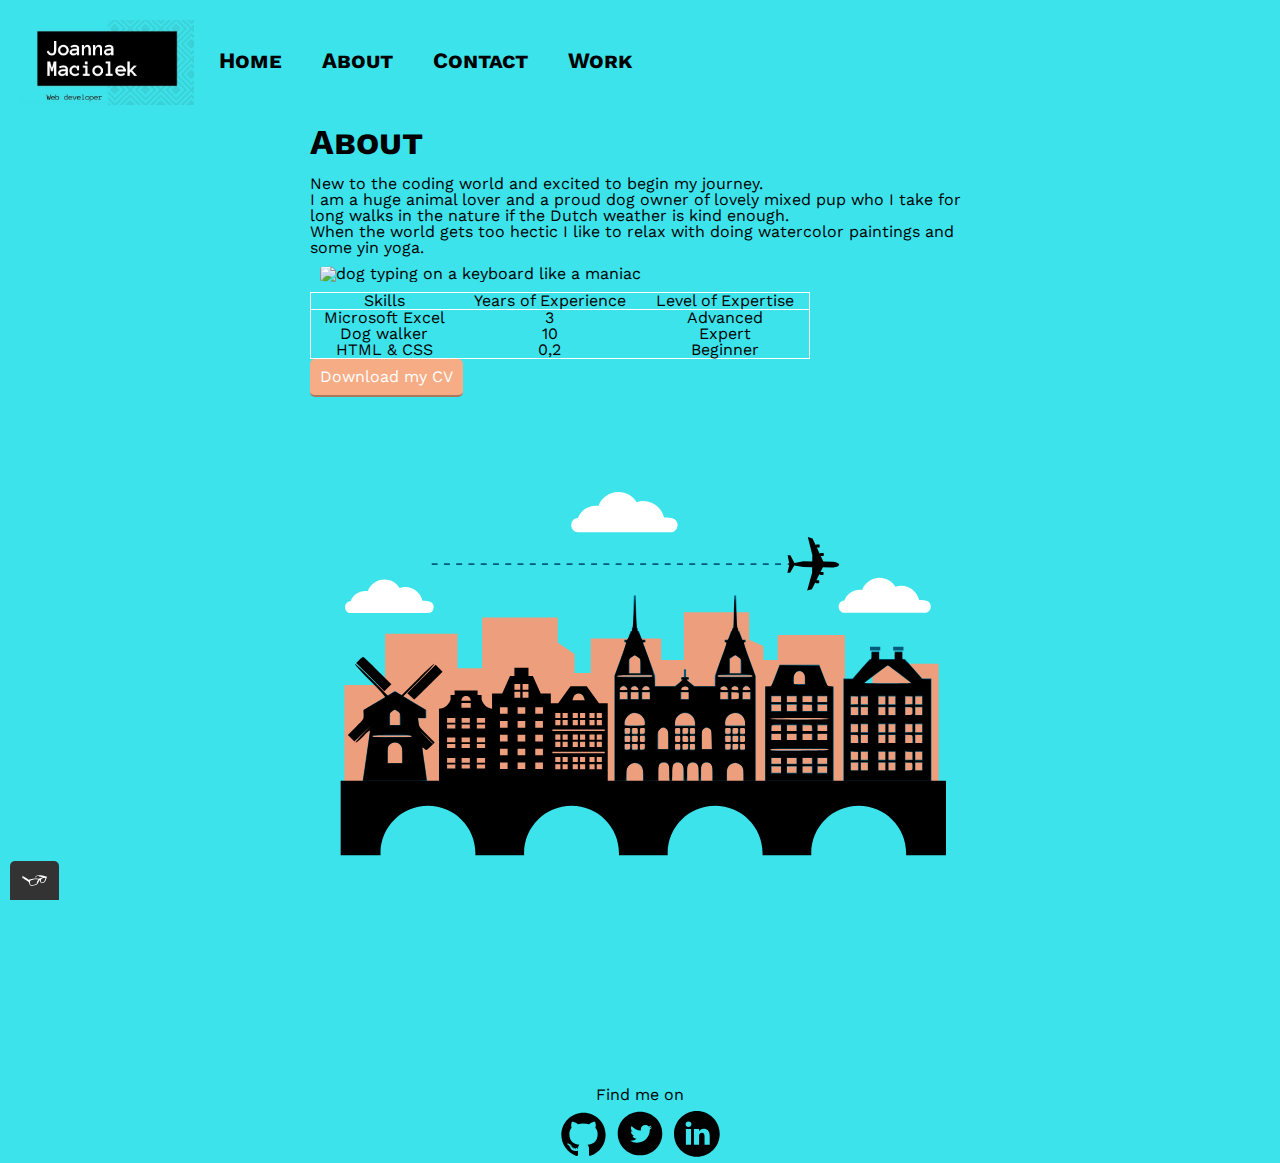
==== about.html @ b88a96fa "First commit" ====
<!DOCTYPE html>
<html>

<head>
  <meta charset="utf-8">
  <meta name="viewport" content="width=device-width, initial-scale=1">
  <title>Joanna Maciolek - Portfolio</title>
  <link rel="shortcut icon" href="http://www.iconj.com/ico/j/o/jou5jn3a6x.ico" type="image/x-icon" />
  <link rel="stylesheet" type="text/css" href="css/reset.css">
  <link href="https://fonts.googleapis.com/css?family=Work+Sans" rel="stylesheet">
  <link href="https://fonts.googleapis.com/css?family=Staatliches" rel="stylesheet">
  <link rel="stylesheet" type="text/css" href="css/styles.production.css">
</head>

<body>
  <header class="page-header">
      <img class="logo" src="img/Joanna Maciolek_logo.jpg" alt="Personal logo of Joanna Maciolek,a text logo that consist of my name in white letter on a black background" >
      <nav role="menubar" class="navigation-list">
          <a href="index.html" role="menuitem" class="navigation-list__item">Home</a>
          <a href="about.html" role="menuitem" class="navigation-list__item">About</a>
          <a href="contact.html" role="menuitem" class="navigation-list__item">Contact</a>
          <a href="work.html" role="menuitem" class="navigation-list__item">Work</a>
      </nav>
  </header>
  <div class="about">
    <div>
      <h1>About</h1><br>
      <p>
        New to the coding world and excited to begin my journey.<br>
        I am a huge animal lover and a proud dog owner of lovely mixed pup who I take for long walks in the nature if the Dutch weather is kind enough.<br>
        When the world gets too hectic I like to relax with doing watercolor paintings and some yin yoga. </p>
      <img class="dog-gif" src="https://media.giphy.com/media/mCRJDo24UvJMA/giphy.gif" alt="dog typing on a keyboard like a maniac">
    </div>
    <div>
      <table class="about__table">
        <thead class="about__table__head">
          <tr>
            <td>Skills</td>
            <td>Years of Experience</td>
            <td>Level of Expertise</td>
          </tr>
        </thead>
        <tbody>
          <tr>
            <td>Microsoft Excel</td>
            <td>3</td>
            <td>Advanced</td>
          </tr>
          <tr>
            <td>Dog walker</td>
            <td>10</td>
            <td>Expert</td>
          </tr>
          <tr>
            <td>HTML & CSS</td>
            <td>0,2</td>
            <td>Beginner</td>
          </tr>
        </tbody>
      </table>
    </div>

    <a href="files/CV J.Maciolek.pdf" target ="_blank" class="button2" target=download>Download my CV</a>
    <?xml version="1.0" encoding="UTF-8" standalone="no"?>
<!-- Created with Inkscape (http://www.inkscape.org/) -->

<svg
   xmlns:dc="http://purl.org/dc/elements/1.1/"
   xmlns:cc="http://creativecommons.org/ns#"
   xmlns:rdf="http://www.w3.org/1999/02/22-rdf-syntax-ns#"
   xmlns:svg="http://www.w3.org/2000/svg"
   xmlns="http://www.w3.org/2000/svg"
   xmlns:sodipodi="http://sodipodi.sourceforge.net/DTD/sodipodi-0.dtd"
   xmlns:inkscape="http://www.inkscape.org/namespaces/inkscape"
   version="1.1"
   id="svg1287"
   xml:space="preserve"
   width="666.66669"
   height="666.66669"
   viewBox="0 0 666.66669 666.66669"
   sodipodi:docname="amsterdam.svg"
   inkscape:version="0.92.4 (5da689c313, 2019-01-14)"><metadata
     id="metadata1293"><rdf:RDF><cc:Work
         rdf:about=""><dc:format>image/svg+xml</dc:format><dc:type
           rdf:resource="http://purl.org/dc/dcmitype/StillImage" /><dc:title /></cc:Work></rdf:RDF></metadata><defs
     id="defs1291"><clipPath
       clipPathUnits="userSpaceOnUse"
       id="clipPath1341"><path
         d="M 0,500 H 500 V 0 H 0 Z"
         id="path1339"
         inkscape:connector-curvature="0" /></clipPath><clipPath
       clipPathUnits="userSpaceOnUse"
       id="clipPath1513"><path
         d="M 0,500 H 500 V 0 H 0 Z"
         id="path1511"
         inkscape:connector-curvature="0" /></clipPath></defs><sodipodi:namedview
     pagecolor="#ffffff"
     bordercolor="#666666"
     borderopacity="1"
     objecttolerance="10"
     gridtolerance="10"
     guidetolerance="10"
     inkscape:pageopacity="0"
     inkscape:pageshadow="2"
     inkscape:window-width="1920"
     inkscape:window-height="986"
     id="namedview1289"
     showgrid="false"
     inkscape:zoom="1.0824912"
     inkscape:cx="60.034384"
     inkscape:cy="337.95232"
     inkscape:window-x="-11"
     inkscape:window-y="-11"
     inkscape:window-maximized="1"
     inkscape:current-layer="g1295" /><g
     id="g1295"
     inkscape:groupmode="layer"
     inkscape:label="254430-P4G293-519"
     transform="matrix(1.3333333,0,0,-1.3333333,0,666.66667)"><g
       id="g1299"
       transform="translate(471.5029,212.0547)"
       style="fill:#ed9e7d;fill-opacity:1"><path
         d="M 0,0 V 87.897 H -49.687 V 68.362 h -20.644 v 41.017 h -50.444 V 90.643 h -10.671 v 10.634 l -10.671,4.557 v 20.762 h -48.989 V 90.643 h -16.977 v 16.204 h -52.87 V 81.021 h -12.126 V 95.2 l -12.611,8.609 v 18.736 h -56.75 V 84.566 h -18.432 v 25.826 h -54.325 V 71.907 h -30.557 V 0 Z"
         style="fill:#ed9e7d;fill-opacity:1;fill-rule:nonzero;stroke:none"
         id="path1301"
         inkscape:connector-curvature="0" /></g><g
       id="g1335"><g
         id="g1337"
         clip-path="url(#clipPath1341)"><g
           id="g1343"
           transform="translate(66.2227,273.3667)"><path
             d="m 0,0 c -1.59,1.59 -4.168,1.59 -5.758,0 -1.59,-1.59 -1.59,-4.168 0,-5.758 1.59,-1.59 4.168,-1.59 5.758,0 1.59,1.59 1.59,4.168 0,5.758"
             style="fill:#015c7c;fill-opacity:1;fill-rule:nonzero;stroke:none"
             id="path1345"
             inkscape:connector-curvature="0" /></g><path
           d="M 80.141,245.083 H 46.866 v 1.113 H 80.141 Z M 69.207,225.382 H 58.171 v 9.887 c 0,3.047 2.47,5.518 5.518,5.518 3.047,0 5.518,-2.471 5.518,-5.518 z m -9.165,37.555 3.54,2.681 3.753,-2.681 v -9.009 h -7.293 z m 21.017,-3.902 h 6.109 v 6.3 l -23.475,14.16 v 0.005 l -0.004,-0.003 -0.004,0.003 v -0.005 L 40.21,265.335 v -6.3 h 6.109 l -6.867,-47.421 h 24.233 0.008 24.233 z"
           style="fill:#015c7c;fill-opacity:1;fill-rule:nonzero;stroke:none"
           id="path1347"
           inkscape:connector-curvature="0" /><path
           d="m 221.079,249.459 h -39.278 v 1.118 h 39.278 z m -6.013,-2.665 h 3.836 v -3.837 h -3.836 z m 3.836,-9.235 h -3.836 v 3.836 h 3.836 z m -9.306,9.235 h 3.836 v -3.837 h -3.836 z m 3.836,-9.235 h -3.836 v 3.836 h 3.836 z m -10.911,9.235 h 3.836 v -3.837 h -3.836 z m 3.836,-9.235 h -3.836 v 3.836 h 3.836 z m -9.306,9.235 h 3.836 v -3.837 h -3.836 z m 3.836,-9.235 h -3.836 v 3.836 h 3.836 z m -11.439,9.235 h 3.836 v -3.837 h -3.836 z m 3.836,-9.235 h -3.836 v 3.836 h 3.836 z m -9.307,9.235 h 3.836 v -3.837 h -3.836 z m 3.836,-9.235 h -3.836 v 3.836 h 3.836 z m 33.266,-4.687 h -39.278 v 1.118 h 39.278 z m -2.177,-6.683 h -3.836 v 3.837 h 3.836 z m 0,-5.399 h -3.836 v 3.837 h 3.836 z m -5.47,5.399 h -3.836 v 3.837 h 3.836 z m 0,-5.399 h -3.836 v 3.837 h 3.836 z m -7.075,5.399 h -3.836 v 3.837 h 3.836 z m 0,-5.399 h -3.836 v 3.837 h 3.836 z m -5.47,5.399 h -3.836 v 3.837 h 3.836 z m 0,-5.399 h -3.836 v 3.837 h 3.836 z m -7.603,5.399 h -3.836 v 3.837 h 3.836 z m 0,-5.399 h -3.836 v 3.837 h 3.836 z m -5.471,5.399 h -3.836 v 3.837 h 3.836 z m 0,-5.399 h -3.836 v 3.837 h 3.836 z m -13.107,41.603 h -5.757 v 4.979 h 5.757 z m 0,-10.372 h -5.757 V 257 h 5.757 z m 0,-10.372 h -5.757 v 4.979 h 5.757 z m 0,-10.371 h -5.757 v 4.979 h 5.757 z m 0,-10.372 h -5.757 v 4.98 h 5.757 z m 9.271,36.751 h 3.836 v -3.836 h -3.836 z m 0,5.399 h 3.836 v -3.836 h -3.836 z m 5.471,-5.399 h 3.836 v -3.836 h -3.836 z m 0,5.399 h 3.836 v -3.836 h -3.836 z m 11.439,-9.236 h -3.836 v 3.836 h 3.836 z m -3.836,9.236 h 3.836 v -3.836 h -3.836 z m 0.585,11.929 c 0.587,1.594 2.105,2.653 3.804,2.653 1.698,0 3.217,-1.059 3.804,-2.653 l 0.86,-2.334 h -9.328 z m 8.721,-21.165 h -3.836 v 3.836 h 3.836 z m -3.836,9.236 h 3.836 v -3.836 h -3.836 z m 7.075,-5.399 h 3.836 v -3.836 h -3.836 z m 0,5.399 h 3.836 v -3.836 h -3.836 z m 5.47,-5.399 h 3.836 v -3.836 h -3.836 z m 0,5.399 h 3.836 v -3.836 h -3.836 z m -51.218,17.308 h -4.391 v 4.391 h 4.391 z m 0,-5.895 h -4.391 v 4.391 h 4.391 z m -2.386,-12.076 h -5.757 v 4.979 h 5.757 z m 0,-10.372 h -5.757 V 257 h 5.757 z m 0,-10.372 h -5.757 v 4.979 h 5.757 z m 0,-10.371 h -5.757 v 4.979 h 5.757 z m 0,-10.372 h -5.757 v 4.98 h 5.757 z m -8.144,57.954 h 4.391 v -4.391 h -4.391 z m 0,5.895 h 4.391 v -4.391 h -4.391 z m -5.1,-22.362 h -5.757 v 4.979 h 5.757 z m 0,-10.372 h -5.757 V 257 h 5.757 z m 0,-10.372 h -5.757 v 4.979 h 5.757 z m 0,-10.371 h -5.757 v 4.979 h 5.757 z m 0,-10.372 h -5.757 v 4.98 h 5.757 z m -16.889,34.741 h -6.195 v 3.591 h 6.195 z m 0,-4.31 h -6.195 v 3.104 h 6.195 z m 0,-10.368 h -6.195 v 3.592 h 6.195 z m 0,-4.31 h -6.195 v 3.104 h 6.195 z m 0,-11.044 h -6.195 v 3.592 h 6.195 z m 0,-4.309 h -6.195 v 3.104 h 6.195 z m -10.77,50.859 h -6.977 v 0.085 c 0,1.927 1.562,3.489 3.488,3.489 1.927,0 3.489,-1.562 3.489,-3.489 z m 0,-5.22 h -6.978 v 3.574 h 6.978 z m -0.66,-11.298 h -6.195 v 3.591 h 6.195 z m 0,-4.31 h -6.195 v 3.104 h 6.195 z m 0,-10.368 h -6.195 v 3.592 h 6.195 z m 0,-4.31 h -6.195 v 3.104 h 6.195 z m 0,-11.044 h -6.195 v 3.592 h 6.195 z m 0,-4.309 h -6.195 v 3.104 h 6.195 z m -10.893,34.341 h -6.195 v 3.591 h 6.195 z m 0,-4.31 h -6.195 v 3.104 h 6.195 z m 0,-10.368 h -6.195 v 3.592 h 6.195 z m 0,-4.31 h -6.195 v 3.104 h 6.195 z m 0,-11.044 h -6.195 v 3.592 h 6.195 z m 0,-4.309 h -6.195 v 3.104 h 6.195 z m 107.737,49.015 -9.2,12.662 h -12.207 l -9.199,-12.662 h -5.518 v 7.272 h -7.6 l -5.85,13.094 h -3.308 v 6.33 h -10.556 v -6.33 h -3.307 l -5.85,-13.094 h -7.601 v -11.337 c -6.099,0.553 -7.839,6.871 -7.839,6.871 v 3.4 h -3.021 v 3.274 h -17.233 v -3.274 h -3.022 v -3.4 c 0,0 -1.889,-6.925 -8.688,-6.925 v -54.535 h 39.803 43.032 v -0.053 h 6.558 30.606 6.558 v 58.707 z"
           style="fill:#000000;fill-opacity:1;fill-rule:nonzero;stroke:none"
           id="path1349"
           inkscape:connector-curvature="0" /><path
           d="M 331.946,290.113 H 305.85 v 1.162 h 26.096 z m -1.817,-9.945 h -5.662 v 0.036 c 0,1.563 1.267,2.831 2.831,2.831 1.563,0 2.831,-1.268 2.831,-2.831 z m 0,-6.854 h -5.662 v 5.155 h 5.662 z m -14.221,6.854 v 0.036 c 0,1.563 1.268,2.831 2.831,2.831 1.565,0 2.832,-1.268 2.832,-2.831 v -0.036 z m 5.663,-6.854 h -5.663 v 5.155 h 5.663 z m 4.776,-19.677 H 311.45 v 1.981 c 0,4.113 3.334,7.448 7.448,7.448 4.114,0 7.449,-3.335 7.449,-7.448 z m 0,-6.241 h -3.725 v 4.259 h 3.725 z m 0,-6.127 h -3.725 v 4.623 h 3.725 z m 0,-5.62 h -3.725 v 4.114 h 3.725 z m -5.23,11.747 h -4.2 v 4.259 h 4.2 z m 0,-6.127 h -4.2 v 4.623 h 4.2 z m 0,-5.62 h -4.2 v 4.114 h 4.2 z m -5.705,11.747 h -3.962 v 4.259 h 3.962 z m 0,-6.127 h -3.962 v 4.623 h 3.962 z m 0,-5.62 h -3.962 v 4.114 h 3.962 z m -7.744,44.519 v 0.036 c 0,1.563 1.268,2.831 2.831,2.831 1.563,0 2.831,-1.268 2.831,-2.831 v -0.036 z m 0,-1.699 h 5.662 v -5.155 h -5.662 z m 7.166,25.089 4.042,2.852 4.12,-2.852 v -10.856 h -8.162 z m -13.456,-67.75 h -7.501 v 12.308 c 0,2.072 1.679,3.751 3.75,3.751 2.071,0 3.751,-1.679 3.751,-3.751 z m -12.679,17.829 h -14.896 v 1.981 c 0,4.113 3.335,7.448 7.448,7.448 4.114,0 7.448,-3.335 7.448,-7.448 z m 0,-6.241 h -3.724 v 4.259 h 3.724 z m 0,-6.127 h -3.724 v 4.623 h 3.724 z m 0,-5.62 h -3.724 v 4.114 h 3.724 z m -5.229,11.747 h -4.199 v 4.259 h 4.199 z m 0,-6.127 h -4.199 v 4.623 h 4.199 z m 0,-5.62 h -4.199 v 4.114 h 4.199 z m -5.705,11.747 h -3.962 v 4.259 h 3.962 z m 0,-6.127 h -3.962 v 4.623 h 3.962 z m 0,-5.62 h -3.962 v 4.114 h 3.962 z m 0.655,42.82 h 5.662 v -5.155 h -5.662 z m 0,1.735 c 0,1.563 1.267,2.831 2.831,2.831 1.563,0 2.831,-1.268 2.831,-2.831 v -0.036 h -5.662 z m -9.794,-44.396 h -7.502 v 12.308 c 0,2.072 1.68,3.751 3.751,3.751 2.071,0 3.751,-1.679 3.751,-3.751 z m -11.974,54.305 h -26.096 v 1.162 h 26.096 z m -1.817,-9.945 h -5.663 v 0.036 c 0,1.563 1.268,2.831 2.832,2.831 1.563,0 2.831,-1.268 2.831,-2.831 z m 0,-6.854 h -5.663 v 5.155 h 5.663 z m -14.22,6.854 v 0.036 c 0,1.563 1.267,2.831 2.831,2.831 1.563,0 2.831,-1.268 2.831,-2.831 v -0.036 z m 5.662,-6.854 h -5.662 v 5.155 h 5.662 z m 4.776,-19.677 h -14.897 v 1.981 c 0,4.113 3.334,7.448 7.448,7.448 4.114,0 7.449,-3.335 7.449,-7.448 z m 0,-6.241 h -3.724 v 4.259 h 3.724 z m 0,-6.127 h -3.724 v 4.623 h 3.724 z m 0,-5.62 h -3.724 v 4.114 h 3.724 z m -5.23,11.747 h -4.2 v 4.259 h 4.2 z m 0,-6.127 h -4.2 v 4.623 h 4.2 z m 0,-5.62 h -4.2 v 4.114 h 4.2 z m -5.705,11.747 h -3.962 v 4.259 h 3.962 z m 0,-6.127 h -3.962 v 4.623 h 3.962 z m 0,-5.62 h -3.962 v 4.114 h 3.962 z m -7.744,44.519 v 0.036 c 0,1.563 1.267,2.831 2.831,2.831 1.564,0 2.831,-1.268 2.831,-2.831 v -0.036 z m 5.662,-6.854 h -5.662 v 5.155 h 5.662 z m 1.505,30.244 4.041,2.852 4.12,-2.852 v -10.856 h -8.161 z m 85.492,12.44 h 1.789 v 1.981 h -2.511 l -2.361,6.469 h -0.855 v 2.364 h -0.812 l -0.69,24.26 h -1.389 l -0.691,-24.26 h -0.811 v -2.364 h -0.856 l -2.36,-6.469 h -2.511 v -1.981 h 1.789 l -9.133,-25.04 v -7.923 h -15.083 l -6.24,4.912 h 1.796 v 1.797 h -5.706 v -1.797 h 1.456 l -6.401,-4.912 h -14.581 v 7.923 l -9.133,25.04 h 1.789 v 1.981 h -2.512 l -2.36,6.469 h -0.855 v 2.364 h -0.812 l -0.691,24.26 h -1.388 l -0.691,-24.26 h -0.811 v -2.364 h -0.856 l -2.36,-6.469 h -2.512 v -1.981 h 1.79 l -9.134,-25.04 v -79.344 h 9.142 v 7.821 c 0,3.384 2.744,6.123 6.129,6.123 3.379,0 6.124,-2.739 6.124,-6.123 v -7.821 h 7.785 1.356 2.301 v 10.26 c 0,2.202 1.785,3.987 3.987,3.987 h 0.442 c 2.202,0 3.987,-1.785 3.987,-3.987 v -10.26 h 2.023 v 10.26 c 0,2.202 1.786,3.987 3.989,3.987 h 0.44 c 2.202,0 3.987,-1.785 3.987,-3.987 v -10.26 h 2.906 v 10.26 c 0,2.202 1.786,3.987 3.988,3.987 h 0.44 c 2.202,0 3.988,-1.785 3.988,-3.987 v -10.26 h 1.977 v 10.26 c 0,2.202 1.785,3.987 3.988,3.987 h 0.441 c 2.202,0 3.987,-1.785 3.987,-3.987 v -10.26 h 1.888 4.82 4.32 v 7.821 c 0,3.384 2.746,6.123 6.13,6.123 3.379,0 6.124,-2.739 6.124,-6.123 v -7.821 h 9.141 v 79.344 z"
           style="fill:#015c7c;fill-opacity:1;fill-rule:nonzero;stroke:none"
           id="path1351"
           inkscape:connector-curvature="0" /><path
           d="m 282.049,295.766 h -1.595 v -5.758 h 1.595 z"
           style="fill:#015c7c;fill-opacity:1;fill-rule:nonzero;stroke:none"
           id="path1353"
           inkscape:connector-curvature="0" /><path
           d="m 459.237,269.476 h -5.302 v 5.962 h 5.302 z m 0,-8.065 h -5.302 v 5.962 h 5.302 z m 0,-12.814 h -5.302 v 5.962 h 5.302 z m 0,-8.065 h -5.302 v 5.962 h 5.302 z m 0,-12.61 h -5.302 v 5.962 h 5.302 z m 0,-8.065 h -5.302 v 5.962 h 5.302 z m -7.42,49.619 h -5.303 v 5.962 h 5.303 z m 0,-8.065 h -5.303 v 5.962 h 5.303 z m 0,-12.814 h -5.303 v 5.962 h 5.303 z m 0,-8.065 h -5.303 v 5.962 h 5.303 z m 0,-12.61 h -5.303 v 5.962 h 5.303 z m 0,-8.065 h -5.303 v 5.962 h 5.303 z m -12.75,49.619 h -5.303 v 5.962 h 5.303 z m 0,-8.065 h -5.303 v 5.962 h 5.303 z m 0,-12.814 h -5.303 v 5.962 h 5.303 z m 0,-8.065 h -5.303 v 5.962 h 5.303 z m 0,-12.61 h -5.303 v 5.962 h 5.303 z m 0,-8.065 h -5.303 v 5.962 h 5.303 z m -7.421,49.619 h -5.303 v 5.962 h 5.303 z m 0,-8.065 h -5.303 v 5.962 h 5.303 z m 0,-12.814 h -5.303 v 5.962 h 5.303 z m 0,-8.065 h -5.303 v 5.962 h 5.303 z m 0,-12.61 h -5.303 v 5.962 h 5.303 z m 0,-8.065 h -5.303 v 5.962 h 5.303 z m -13.254,49.619 h -5.302 v 5.962 h 5.302 z m 0,-8.065 h -5.302 v 5.962 h 5.302 z m 0,-12.814 h -5.302 v 5.962 h 5.302 z m 0,-8.065 h -5.302 v 5.962 h 5.302 z m 0,-12.61 h -5.302 v 5.962 h 5.302 z m 0,-8.065 h -5.302 v 5.962 h 5.302 z m -7.42,49.619 h -5.303 v 5.962 h 5.303 z m 0,-8.065 h -5.303 v 5.962 h 5.303 z m 0,-12.814 h -5.303 v 5.962 h 5.303 z m 0,-8.065 h -5.303 v 5.962 h 5.303 z m 0,-12.61 h -5.303 v 5.962 h 5.303 z m 0,-8.065 h -5.303 v 5.962 h 5.303 z m 22.377,79.039 17.815,-13.544 h -35.632 z m 25.797,-10.105 -12.929,14.727 h -26.382 l -12.93,-14.727 h -6.879 v -77.177 h 65.999 v 77.177 z"
           style="fill:#015c7c;fill-opacity:1;fill-rule:nonzero;stroke:none"
           id="path1355"
           inkscape:connector-curvature="0" /><path
           d="m 426.9,309.088 h -5.735 v -7.02 h 5.735 z"
           style="fill:#015c7c;fill-opacity:1;fill-rule:nonzero;stroke:none"
           id="path1357"
           inkscape:connector-curvature="0" /><path
           d="M 427.718,312.61 H 420 v -2.719 h 7.718 z"
           style="fill:#015c7c;fill-opacity:1;fill-rule:nonzero;stroke:none"
           id="path1359"
           inkscape:connector-curvature="0" /><path
           d="m 444.296,309.088 h -5.735 v -7.02 h 5.735 z"
           style="fill:#015c7c;fill-opacity:1;fill-rule:nonzero;stroke:none"
           id="path1361"
           inkscape:connector-curvature="0" /><path
           d="m 445.113,312.61 h -7.719 v -2.719 h 7.719 z"
           style="fill:#015c7c;fill-opacity:1;fill-rule:nonzero;stroke:none"
           id="path1363"
           inkscape:connector-curvature="0" /><path
           d="m 388.833,257.996 h -43.528 v 1.189 h 43.528 z m -8.057,-4.123 h 7.153 v -4.357 h -7.153 z m 7.154,-11.1 h -7.153 v 4.769 h 7.153 z m -18.676,11.1 h 7.153 v -4.357 h -7.153 z m 7.153,-11.1 h -7.153 v 4.769 h 7.153 z m -18.676,11.1 h 7.153 v -4.357 h -7.153 z m 7.154,-11.1 h -7.153 v 4.769 h 7.153 z m -18.677,11.1 h 7.153 v -4.357 h -7.153 z m 7.153,-11.1 h -7.153 v 4.769 h 7.153 z m 35.472,-7.928 h -43.528 v 1.189 h 43.528 z m -0.903,-9.948 h -7.153 v 4.357 h 7.153 z m 0,-6.742 h -7.153 v 4.769 h 7.153 z m -11.523,6.742 h -7.153 v 4.357 h 7.153 z m 0,-6.742 h -7.153 v 4.769 h 7.153 z m -11.522,6.742 h -7.153 v 4.357 h 7.153 z m 0,-6.742 h -7.153 v 4.769 h 7.153 z m -11.524,6.742 h -7.153 v 4.357 h 7.153 z m 0,-6.742 h -7.153 v 4.769 h 7.153 z m -7.153,51.032 h 7.153 v -4.769 h -7.153 z m 0,6.332 h 7.153 v -4.358 h -7.153 z m 11.523,-6.332 h 7.153 v -4.769 h -7.153 z m 0,6.332 h 7.153 v -4.358 h -7.153 z m 5.254,14.75 c 0,2.254 1.828,4.083 4.084,4.083 2.255,0 4.083,-1.829 4.083,-4.083 v -5.596 h -8.167 z m 13.422,-25.851 h -7.153 v 4.769 h 7.153 z m -7.153,11.101 h 7.153 v -4.358 h -7.153 z m 11.522,-6.332 h 7.153 v -4.769 h -7.153 z m 0,6.332 h 7.153 v -4.358 h -7.153 z m 7.549,7.279 -6.387,16.37 h -29.739 l -6.386,-16.37 h -4.432 v -71.184 h 51.377 v 71.184 z"
           style="fill:#015c7c;fill-opacity:1;fill-rule:nonzero;stroke:none"
           id="path1365"
           inkscape:connector-curvature="0" /><g
           id="g1367"
           transform="translate(52.9214,156.2666)"><path
             d="m 0,0 c -0.023,0.532 -0.041,1.066 -0.041,1.604 0,19.655 15.934,35.588 35.588,35.588 19.654,0 35.587,-15.933 35.587,-35.588 0,-0.538 -0.017,-1.072 -0.041,-1.604 h 36.595 c -0.024,0.532 -0.041,1.066 -0.041,1.604 0,19.655 15.934,35.588 35.588,35.588 19.654,0 35.587,-15.933 35.587,-35.588 0,-0.538 -0.017,-1.072 -0.041,-1.604 h 36.594 c -0.023,0.532 -0.04,1.066 -0.04,1.604 0,19.655 15.933,35.588 35.587,35.588 19.655,0 35.588,-15.933 35.588,-35.588 0,-0.538 -0.017,-1.072 -0.041,-1.604 h 36.595 c -0.023,0.532 -0.041,1.066 -0.041,1.604 0,19.655 15.934,35.588 35.588,35.588 19.654,0 35.587,-15.933 35.587,-35.588 0,-0.538 -0.017,-1.072 -0.041,-1.604 h 29.922 v 55.928 h -454 l 0,-55.928 z"
             style="fill:#000000;fill-opacity:1;fill-rule:nonzero;stroke:none"
             id="path1369"
             inkscape:connector-curvature="0" /></g><g
           id="g1371"
           transform="translate(88.3296,337.9355)"><path class="cloud1"
             d="m 0,0 c 5.164,0 6.259,7.387 1.287,8.778 -1.156,0.323 -2.374,0.495 -3.633,0.495 -0.538,0 -1.066,-0.04 -1.587,-0.101 -1.406,5.915 -6.71,10.32 -13.055,10.32 -1.423,0 -2.792,-0.225 -4.079,-0.635 -2.371,3.813 -6.585,6.359 -11.405,6.359 -5.77,0 -10.675,-3.644 -12.579,-8.75 -0.565,0.083 -1.138,0.139 -1.726,0.139 -5.074,0 -9.394,-3.182 -11.102,-7.655 C -57.934,8.945 -57.988,8.94 -58.042,8.935 -63.649,8.393 -63.15,0 -57.516,0 Z"
             style="fill:#ffffff;fill-opacity:1;fill-rule:nonzero;stroke:none"
             id="path1373"
             inkscape:connector-curvature="0" /></g><g
           id="g1375"
           transform="translate(270.292,398.5435)"><path class="cloud3"
             d="m 0,0 c 6.189,0 7.503,8.856 1.542,10.523 -1.385,0.387 -2.846,0.595 -4.355,0.595 -0.645,0 -1.277,-0.049 -1.902,-0.122 -1.685,7.091 -8.045,12.372 -15.652,12.372 -1.705,0 -3.347,-0.27 -4.889,-0.761 -2.843,4.57 -7.895,7.623 -13.673,7.623 -6.917,0 -12.798,-4.368 -15.08,-10.49 -0.678,0.099 -1.365,0.167 -2.07,0.167 -6.083,0 -11.261,-3.815 -13.31,-9.178 -0.065,-0.005 -0.129,-0.011 -0.194,-0.018 C -76.306,10.062 -75.707,0 -68.953,0 Z"
             style="fill:#ffffff;fill-opacity:1;fill-rule:nonzero;stroke:none"
             id="path1377"
             inkscape:connector-curvature="0" /></g><g
           id="g1379"
           transform="translate(460.9551,338.1514)"><path class="cloud2"
             d="m 0,0 c 5.365,0 6.504,7.677 1.337,9.122 -1.2,0.336 -2.467,0.515 -3.775,0.515 -0.559,0 -1.107,-0.042 -1.649,-0.105 -1.461,6.146 -6.974,10.724 -13.567,10.724 -1.479,0 -2.902,-0.234 -4.239,-0.66 -2.463,3.962 -6.842,6.608 -11.851,6.608 -5.995,0 -11.094,-3.787 -13.071,-9.093 -0.588,0.086 -1.184,0.145 -1.795,0.145 -5.273,0 -9.761,-3.307 -11.537,-7.956 C -60.203,9.295 -60.26,9.291 -60.315,9.285 -66.143,8.722 -65.624,0 -59.77,0 Z"
             style="fill:#ffffff;fill-opacity:1;fill-rule:nonzero;stroke:none"
             id="path1381"
             inkscape:connector-curvature="0" /></g><g
           id="g1383"
           transform="translate(381.9258,362.248)"><path class="plane"
             d="M 0,0 C 0.002,0.206 -0.162,0.374 -0.367,0.376 L -2.105,0.398 0.065,4.742 0.983,4.301 2.84,4.278 C 3.046,4.276 3.214,4.44 3.217,4.646 L 3.235,6.202 C 3.238,6.408 3.073,6.576 2.868,6.579 L 1.012,6.602 0.99,6.592 2.715,10.042 9.995,9.953 9.997,9.95 c 0,0 4.529,0.203 4.976,2.044 0,0 0.005,0.082 10e-4,0.097 -0.401,1.851 -4.924,2.166 -4.924,2.166 v -10e-4 10e-4 l -6.944,0.085 -1.969,4.197 0.021,-0.01 1.857,-0.023 c 0.206,-0.003 0.374,0.161 0.377,0.367 L 3.41,20.43 c 0.003,0.205 -0.161,0.374 -0.367,0.376 l -1.856,0.023 -0.929,-0.418 -2.064,4.396 1.739,-0.021 c 0.205,-0.003 0.374,0.161 0.376,0.367 l 0.019,1.556 c 0.002,0.206 -0.162,0.374 -0.367,0.377 l -1.857,0.023 -0.818,-0.368 -2.308,4.918 -3.537,1.086 3.385,-13.428 -0.059,-4.872 -6.579,0.081 -6.786,-1.219 -3.031,5.713 -2.083,0.025 1.263,-6.108 -1.067,-0.013 -0.01,-0.924 1.064,-0.039 -1.412,-6.076 2.083,-0.026 3.171,5.637 -10e-4,-0.06 6.757,-1.215 6.577,-0.081 -0.051,-4.171 -3.714,-13.341 3.562,0.999 2.429,4.86 0.808,-0.388 1.857,-0.023 c 0.206,-0.002 0.374,0.162 0.376,0.367 z"
             style="fill:#000;fill-opacity:1;fill-rule:nonzero;stroke:none"
             id="path1385"
             inkscape:connector-curvature="0" /></g><g
           id="g1387"
           transform="translate(223.9116,373.9561)"><path
             d="m 0,0 h -3.281 c -0.379,0 -0.688,0.31 -0.688,0.688 0,0.379 0.309,0.688 0.688,0.688 H 0 C 0.378,1.376 0.688,1.067 0.688,0.688 0.688,0.31 0.378,0 0,0"
             style="fill:#015c7c;fill-opacity:1;fill-rule:nonzero;stroke:none"
             id="path1389"
             inkscape:connector-curvature="0" /></g><g
           id="g1391"
           transform="translate(233.1094,373.9561)"><path
             d="m 0,0 h -3.281 c -0.379,0 -0.688,0.31 -0.688,0.688 0,0.379 0.309,0.688 0.688,0.688 H 0 C 0.378,1.376 0.688,1.067 0.688,0.688 0.688,0.31 0.378,0 0,0"
             style="fill:#015c7c;fill-opacity:1;fill-rule:nonzero;stroke:none"
             id="path1393"
             inkscape:connector-curvature="0" /></g><g
           id="g1395"
           transform="translate(242.3071,373.9561)"><path
             d="m 0,0 h -3.281 c -0.379,0 -0.688,0.31 -0.688,0.688 0,0.379 0.309,0.688 0.688,0.688 H 0 C 0.378,1.376 0.688,1.067 0.688,0.688 0.688,0.31 0.378,0 0,0"
             style="fill:#015c7c;fill-opacity:1;fill-rule:nonzero;stroke:none"
             id="path1397"
             inkscape:connector-curvature="0" /></g><g
           id="g1399"
           transform="translate(251.5049,373.9561)"><path
             d="m 0,0 h -3.281 c -0.379,0 -0.688,0.31 -0.688,0.688 0,0.379 0.309,0.688 0.688,0.688 H 0 C 0.378,1.376 0.687,1.067 0.687,0.688 0.687,0.31 0.378,0 0,0"
             style="fill:#015c7c;fill-opacity:1;fill-rule:nonzero;stroke:none"
             id="path1401"
             inkscape:connector-curvature="0" /></g><g
           id="g1403"
           transform="translate(260.7021,373.9561)"><path
             d="m 0,0 h -3.281 c -0.378,0 -0.688,0.31 -0.688,0.688 0,0.379 0.31,0.688 0.688,0.688 H 0 C 0.379,1.376 0.688,1.067 0.688,0.688 0.688,0.31 0.379,0 0,0"
             style="fill:#015c7c;fill-opacity:1;fill-rule:nonzero;stroke:none"
             id="path1405"
             inkscape:connector-curvature="0" /></g><g
           id="g1407"
           transform="translate(269.9004,373.9561)"><path
             d="M 0,0 H -3.281 C -3.66,0 -3.97,0.31 -3.97,0.688 c 0,0.379 0.31,0.688 0.689,0.688 H 0 C 0.378,1.376 0.687,1.067 0.687,0.688 0.687,0.31 0.378,0 0,0"
             style="fill:#015c7c;fill-opacity:1;fill-rule:nonzero;stroke:none"
             id="path1409"
             inkscape:connector-curvature="0" /></g><g
           id="g1411"
           transform="translate(279.0977,373.9561)"><path
             d="m 0,0 h -3.281 c -0.378,0 -0.688,0.31 -0.688,0.688 0,0.379 0.31,0.688 0.688,0.688 H 0 C 0.379,1.376 0.688,1.067 0.688,0.688 0.688,0.31 0.379,0 0,0"
             style="fill:#015c7c;fill-opacity:1;fill-rule:nonzero;stroke:none"
             id="path1413"
             inkscape:connector-curvature="0" /></g><g
           id="g1415"
           transform="translate(288.2959,373.9561)"><path
             d="M 0,0 H -3.281 C -3.66,0 -3.97,0.31 -3.97,0.688 c 0,0.379 0.31,0.688 0.689,0.688 H 0 C 0.378,1.376 0.687,1.067 0.687,0.688 0.687,0.31 0.378,0 0,0"
             style="fill:#015c7c;fill-opacity:1;fill-rule:nonzero;stroke:none"
             id="path1417"
             inkscape:connector-curvature="0" /></g><g
           id="g1419"
           transform="translate(297.4932,373.9561)"><path
             d="M 0,0 H -3.281 C -3.66,0 -3.97,0.31 -3.97,0.688 c 0,0.379 0.31,0.688 0.689,0.688 H 0 C 0.379,1.376 0.688,1.067 0.688,0.688 0.688,0.31 0.379,0 0,0"
             style="fill:#015c7c;fill-opacity:1;fill-rule:nonzero;stroke:none"
             id="path1421"
             inkscape:connector-curvature="0" /></g><g
           id="g1423"
           transform="translate(306.6904,373.9561)"><path
             d="m 0,0 h -3.281 c -0.378,0 -0.688,0.31 -0.688,0.688 0,0.379 0.31,0.688 0.688,0.688 H 0 C 0.379,1.376 0.688,1.067 0.688,0.688 0.688,0.31 0.379,0 0,0"
             style="fill:#015c7c;fill-opacity:1;fill-rule:nonzero;stroke:none"
             id="path1425"
             inkscape:connector-curvature="0" /></g><g
           id="g1427"
           transform="translate(315.8887,373.9561)"><path
             d="M 0,0 H -3.281 C -3.66,0 -3.97,0.31 -3.97,0.688 c 0,0.379 0.31,0.688 0.689,0.688 H 0 C 0.378,1.376 0.687,1.067 0.687,0.688 0.687,0.31 0.378,0 0,0"
             style="fill:#015c7c;fill-opacity:1;fill-rule:nonzero;stroke:none"
             id="path1429"
             inkscape:connector-curvature="0" /></g><g
           id="g1431"
           transform="translate(325.0859,373.9561)"><path
             d="m 0,0 h -3.281 c -0.378,0 -0.688,0.31 -0.688,0.688 0,0.379 0.31,0.688 0.688,0.688 H 0 C 0.379,1.376 0.688,1.067 0.688,0.688 0.688,0.31 0.379,0 0,0"
             style="fill:#015c7c;fill-opacity:1;fill-rule:nonzero;stroke:none"
             id="path1433"
             inkscape:connector-curvature="0" /></g><g
           id="g1435"
           transform="translate(334.2842,373.9561)"><path
             d="M 0,0 H -3.281 C -3.66,0 -3.97,0.31 -3.97,0.688 c 0,0.379 0.31,0.688 0.689,0.688 H 0 C 0.378,1.376 0.687,1.067 0.687,0.688 0.687,0.31 0.378,0 0,0"
             style="fill:#015c7c;fill-opacity:1;fill-rule:nonzero;stroke:none"
             id="path1437"
             inkscape:connector-curvature="0" /></g><g
           id="g1439"
           transform="translate(343.4814,373.9561)"><path
             d="M 0,0 H -3.281 C -3.66,0 -3.97,0.31 -3.97,0.688 c 0,0.379 0.31,0.688 0.689,0.688 H 0 C 0.379,1.376 0.688,1.067 0.688,0.688 0.688,0.31 0.379,0 0,0"
             style="fill:#015c7c;fill-opacity:1;fill-rule:nonzero;stroke:none"
             id="path1441"
             inkscape:connector-curvature="0" /></g><g
           id="g1443"
           transform="translate(352.6787,373.9561)"><path
             d="m 0,0 h -3.281 c -0.378,0 -0.688,0.31 -0.688,0.688 0,0.379 0.31,0.688 0.688,0.688 H 0 C 0.379,1.376 0.688,1.067 0.688,0.688 0.688,0.31 0.379,0 0,0"
             style="fill:#015c7c;fill-opacity:1;fill-rule:nonzero;stroke:none"
             id="path1445"
             inkscape:connector-curvature="0" /></g><g
           id="g1447"
           transform="translate(95.1377,373.9561)"><path
             d="m 0,0 h -3.281 c -0.379,0 -0.688,0.31 -0.688,0.688 0,0.379 0.309,0.688 0.688,0.688 H 0 C 0.378,1.376 0.688,1.067 0.688,0.688 0.688,0.31 0.378,0 0,0"
             style="fill:#015c7c;fill-opacity:1;fill-rule:nonzero;stroke:none"
             id="path1449"
             inkscape:connector-curvature="0" /></g><g
           id="g1451"
           transform="translate(104.3354,373.9561)"><path
             d="m 0,0 h -3.281 c -0.379,0 -0.688,0.31 -0.688,0.688 0,0.379 0.309,0.688 0.688,0.688 H 0 C 0.378,1.376 0.688,1.067 0.688,0.688 0.688,0.31 0.378,0 0,0"
             style="fill:#015c7c;fill-opacity:1;fill-rule:nonzero;stroke:none"
             id="path1453"
             inkscape:connector-curvature="0" /></g><g
           id="g1455"
           transform="translate(113.5332,373.9561)"><path
             d="m 0,0 h -3.281 c -0.379,0 -0.688,0.31 -0.688,0.688 0,0.379 0.309,0.688 0.688,0.688 H 0 C 0.378,1.376 0.688,1.067 0.688,0.688 0.688,0.31 0.378,0 0,0"
             style="fill:#015c7c;fill-opacity:1;fill-rule:nonzero;stroke:none"
             id="path1457"
             inkscape:connector-curvature="0" /></g><g
           id="g1459"
           transform="translate(122.731,373.9561)"><path
             d="m 0,0 h -3.281 c -0.379,0 -0.688,0.31 -0.688,0.688 0,0.379 0.309,0.688 0.688,0.688 H 0 C 0.378,1.376 0.688,1.067 0.688,0.688 0.688,0.31 0.378,0 0,0"
             style="fill:#015c7c;fill-opacity:1;fill-rule:nonzero;stroke:none"
             id="path1461"
             inkscape:connector-curvature="0" /></g><g
           id="g1463"
           transform="translate(131.9287,373.9561)"><path
             d="M 0,0 H -3.282 C -3.66,0 -3.97,0.31 -3.97,0.688 c 0,0.379 0.31,0.688 0.688,0.688 H 0 C 0.378,1.376 0.688,1.067 0.688,0.688 0.688,0.31 0.378,0 0,0"
             style="fill:#015c7c;fill-opacity:1;fill-rule:nonzero;stroke:none"
             id="path1465"
             inkscape:connector-curvature="0" /></g><g
           id="g1467"
           transform="translate(141.126,373.9561)"><path
             d="m 0,0 h -3.281 c -0.379,0 -0.688,0.31 -0.688,0.688 0,0.379 0.309,0.688 0.688,0.688 H 0 C 0.378,1.376 0.688,1.067 0.688,0.688 0.688,0.31 0.378,0 0,0"
             style="fill:#015c7c;fill-opacity:1;fill-rule:nonzero;stroke:none"
             id="path1469"
             inkscape:connector-curvature="0" /></g><g
           id="g1471"
           transform="translate(150.3237,373.9561)"><path
             d="m 0,0 h -3.281 c -0.379,0 -0.688,0.31 -0.688,0.688 0,0.379 0.309,0.688 0.688,0.688 H 0 C 0.378,1.376 0.688,1.067 0.688,0.688 0.688,0.31 0.378,0 0,0"
             style="fill:#015c7c;fill-opacity:1;fill-rule:nonzero;stroke:none"
             id="path1473"
             inkscape:connector-curvature="0" /></g><g
           id="g1475"
           transform="translate(159.5215,373.9561)"><path
             d="m 0,0 h -3.281 c -0.379,0 -0.688,0.31 -0.688,0.688 0,0.379 0.309,0.688 0.688,0.688 H 0 C 0.378,1.376 0.688,1.067 0.688,0.688 0.688,0.31 0.378,0 0,0"
             style="fill:#015c7c;fill-opacity:1;fill-rule:nonzero;stroke:none"
             id="path1477"
             inkscape:connector-curvature="0" /></g><g
           id="g1479"
           transform="translate(168.7192,373.9561)"><path
             d="m 0,0 h -3.281 c -0.379,0 -0.688,0.31 -0.688,0.688 0,0.379 0.309,0.688 0.688,0.688 H 0 C 0.378,1.376 0.688,1.067 0.688,0.688 0.688,0.31 0.378,0 0,0"
             style="fill:#015c7c;fill-opacity:1;fill-rule:nonzero;stroke:none"
             id="path1481"
             inkscape:connector-curvature="0" /></g><g
           id="g1483"
           transform="translate(177.917,373.9561)"><path
             d="m 0,0 h -3.281 c -0.379,0 -0.688,0.31 -0.688,0.688 0,0.379 0.309,0.688 0.688,0.688 H 0 C 0.378,1.376 0.688,1.067 0.688,0.688 0.688,0.31 0.378,0 0,0"
             style="fill:#015c7c;fill-opacity:1;fill-rule:nonzero;stroke:none"
             id="path1485"
             inkscape:connector-curvature="0" /></g><g
           id="g1487"
           transform="translate(187.1147,373.9561)"><path
             d="M 0,0 H -3.282 C -3.66,0 -3.97,0.31 -3.97,0.688 c 0,0.379 0.31,0.688 0.688,0.688 H 0 C 0.378,1.376 0.688,1.067 0.688,0.688 0.688,0.31 0.378,0 0,0"
             style="fill:#015c7c;fill-opacity:1;fill-rule:nonzero;stroke:none"
             id="path1489"
             inkscape:connector-curvature="0" /></g><g
           id="g1491"
           transform="translate(196.312,373.9561)"><path
             d="m 0,0 h -3.281 c -0.379,0 -0.688,0.31 -0.688,0.688 0,0.379 0.309,0.688 0.688,0.688 H 0 C 0.378,1.376 0.688,1.067 0.688,0.688 0.688,0.31 0.378,0 0,0"
             style="fill:#015c7c;fill-opacity:1;fill-rule:nonzero;stroke:none"
             id="path1493"
             inkscape:connector-curvature="0" /></g><g
           id="g1495"
           transform="translate(205.5098,373.9561)"><path
             d="m 0,0 h -3.281 c -0.379,0 -0.688,0.31 -0.688,0.688 0,0.379 0.309,0.688 0.688,0.688 H 0 C 0.378,1.376 0.688,1.067 0.688,0.688 0.688,0.31 0.378,0 0,0"
             style="fill:#015c7c;fill-opacity:1;fill-rule:nonzero;stroke:none"
             id="path1497"
             inkscape:connector-curvature="0" /></g><g
           id="g1499"
           transform="translate(214.7075,373.9561)"><path
             d="m 0,0 h -3.281 c -0.379,0 -0.688,0.31 -0.688,0.688 0,0.379 0.309,0.688 0.688,0.688 H 0 C 0.378,1.376 0.688,1.067 0.688,0.688 0.688,0.31 0.378,0 0,0"
             style="fill:#015c7c;fill-opacity:1;fill-rule:nonzero;stroke:none"
             id="path1501"
             inkscape:connector-curvature="0" /></g></g></g><path
       style="fill:#000000;fill-opacity:1;stroke-width:0.92379504"
       d="m 56.560367,359.98483 c 1.9071,-13.08325 3.478018,-24.60873 3.490929,-25.61219 0.01745,-1.35616 -1.748018,-0.0648 -6.877967,5.03091 -3.795793,3.77046 -7.203757,6.55306 -7.573255,6.18357 -0.369497,-0.3695 3.047933,-4.50409 7.594288,-9.18799 l 8.266101,-8.51618 -8.529595,8.27946 -8.529594,8.27946 -3.264728,-3.1643 -3.264728,-3.1643 8.046633,-8.08409 c 8.019027,-8.05635 8.045939,-8.09926 7.844121,-12.50552 l -0.202512,-4.42143 10.25198,-6.00467 c 5.638589,-3.30256 10.741842,-6.30565 11.340562,-6.67353 0.698658,-0.42928 -4.656314,-6.42584 -14.949893,-16.74107 -8.821161,-8.83972 -15.65307,-16.31041 -15.182019,-16.60153 0.471051,-0.29113 8.071182,6.69425 16.88918,15.52306 l 16.032723,16.05238 3.500137,-2.01442 c 3.493422,-2.01056 3.506502,-2.01099 6.819766,-0.22668 l 3.319632,1.78774 16.083692,-16.06399 c 8.84602,-8.8352 16.39103,-15.75665 16.76667,-15.38101 0.37564,0.37565 -6.51856,7.89337 -15.32046,16.70606 l -16.00344,16.02307 11.19694,6.69522 11.19694,6.69522 v 4.0382 4.03821 h -3.81532 -3.81532 l 0.4811,4.26835 c 0.43786,3.88466 1.19694,4.9875 8.44454,12.26884 l 7.96343,8.0005 -4.14125,4.06433 c -4.06519,3.98968 -4.17578,4.03309 -6.02057,2.36357 -1.03363,-0.93541 -2.05157,-1.5285 -2.26211,-1.31796 -0.21053,0.21053 0.61678,7.03252 1.83848,15.15997 1.2217,8.12744 2.22792,15.50467 2.23605,16.39382 0.0138,1.5085 -2.10341,1.61664 -31.65191,1.61664 H 53.092912 Z m 35.84723,-1.90435 c 0,-6.90008 -0.28532,-8.44621 -1.873158,-10.15056 -2.594215,-2.78456 -5.732681,-3.37049 -9.00094,-1.68041 -3.572996,1.84767 -3.906623,2.88906 -3.906623,12.19424 v 7.7767 h 7.39036 7.390361 z m 30.485233,-11.51545 c 0,-0.14065 -3.01388,-3.15453 -6.69751,-6.69752 l -6.69751,-6.44179 6.44178,6.69752 c 5.98314,6.22065 6.95324,7.1194 6.95324,6.44179 z m -21.24728,-7.11704 c 0,-1.6305 -3.911341,-1.93165 -21.632971,-1.66563 -12.968459,0.19468 -17.574971,0.56017 -17.860037,1.41708 -0.2994,0.89999 4.014553,1.15475 19.554429,1.15475 12.418355,0 19.938579,-0.34179 19.938579,-0.9062 z M 90.560007,322.40723 c 0,-5.3142 -0.255565,-6.13864 -2.43407,-7.85226 -2.964409,-2.3318 -3.90031,-2.34877 -6.572932,-0.11918 -1.769817,1.47644 -2.078539,2.63815 -2.078539,7.82152 v 6.08754 h 5.54277 5.542771 z"
       id="path1667"
       inkscape:connector-curvature="0"
       transform="matrix(0.75000002,0,0,-0.75000002,0,500.00002)" /><path
       style="fill:#000000;fill-opacity:1;stroke-width:0.92379504"
       d="m 304.88046,331.19114 v -52.58142 l 6.0211,-16.46678 c 3.3611,-9.1921 5.60573,-16.60525 5.08087,-16.7802 -1.41292,-0.47097 -1.13046,-2.00703 0.36906,-2.00703 0.72011,0 2.04982,-1.97462 2.95491,-4.38803 0.90509,-2.41341 2.07182,-4.67794 2.59273,-5.03228 0.52362,-0.35618 1.41163,-8.41091 1.98598,-18.014 0.57138,-9.55336 1.13495,-15.70692 1.25239,-13.67457 0.11744,2.03235 0.49939,9.84646 0.84877,17.3647 0.37276,8.02145 1.04535,13.9378 1.62781,14.31882 0.54592,0.35712 1.73843,2.62392 2.65001,5.03733 1.16066,3.07282 2.17359,4.38803 3.37952,4.38803 0.94714,0 1.72208,0.4157 1.72208,0.92379 0,0.50809 -0.66804,0.9238 -1.48453,0.9238 -1.03929,0 -1.29454,0.48485 -0.85106,1.61664 8.06573,20.58416 11.57354,31.80926 11.57354,37.03565 v 5.68987 l 10.3927,-0.002 10.39269,-0.002 4.15708,-3.65329 c 2.28639,-2.00931 3.63744,-3.67102 3.00233,-3.69268 -0.63511,-0.0217 -1.15474,-0.4551 -1.15474,-0.96319 0,-0.50808 1.66283,-0.92379 3.69518,-0.92379 2.03235,0 3.69518,0.41571 3.69518,0.92379 0,0.50809 -0.72749,0.9362 -1.61664,0.95137 -1.12524,0.0192 -0.35304,1.13401 2.54043,3.66761 l 4.15708,3.64004 10.85459,0.0276 10.8546,0.0276 0.0491,-6.23562 c 0.0419,-5.31925 0.90857,-8.54349 5.89734,-21.94013 4.40218,-11.82145 5.53211,-15.77837 4.56983,-16.0032 -1.90778,-0.44575 -1.54366,-2.0108 0.46783,-2.0108 1.31587,0 2.26858,-1.47973 3.86602,-6.00467 1.1659,-3.30257 2.45865,-6.00467 2.87278,-6.00467 0.41413,0 0.77691,-5.71598 0.80619,-12.70218 0.0852,-20.3294 1.31829,-22.80192 2.05865,-4.12793 0.5576,14.06385 0.89556,16.53858 2.83856,20.78539 1.21308,2.65143 2.45313,5.54826 2.75566,6.43742 0.30253,0.88915 1.18667,1.61664 1.96476,1.61664 1.60791,0 1.92709,1.52282 0.42417,2.02379 -0.59353,0.19784 1.44276,7.03245 5.08088,17.05342 l 6.07137,16.72326 v 52.30819 52.30818 l -5.77372,-0.007 -5.77372,-0.007 -0.0971,-6.48853 c -0.0807,-5.39428 -0.45088,-6.86505 -2.19455,-8.72112 -2.84561,-3.02901 -6.58998,-3.72274 -10.15179,-1.88086 -3.55805,1.84068 -4.64671,4.56354 -4.64671,11.62266 v 5.48263 h -6.92847 -6.92846 v -7.39036 c 0,-8.36659 -1.55093,-11.08554 -6.32339,-11.08554 -4.44091,0 -5.68594,2.39272 -5.68594,10.92733 0,4.41652 -0.38331,7.54857 -0.9238,7.54857 -0.53888,0 -0.9238,-3.07931 -0.9238,-7.39036 0,-8.36659 -1.55093,-11.08554 -6.32338,-11.08554 -4.44092,0 -5.68595,2.39272 -5.68595,10.92733 0,6.09398 -0.26702,7.54857 -1.38569,7.54857 -1.10099,0 -1.3857,-1.34112 -1.3857,-6.52729 0,-8.8617 -1.67172,-11.90565 -6.55433,-11.93446 -4.1993,-0.0248 -5.455,2.48735 -5.455,10.91318 0,6.09398 -0.26702,7.54857 -1.38569,7.54857 -1.12213,0 -1.3857,-1.481 -1.3857,-7.78627 0,-8.71207 -1.0254,-10.68963 -5.54277,-10.68963 -4.51737,0 -5.54277,1.97756 -5.54277,10.68963 v 7.78627 h -7.39036 -7.39036 v -5.58864 c 0,-6.61966 -1.68897,-10.36716 -5.35718,-11.88658 -3.38355,-1.40152 -6.8027,-0.55715 -9.53923,2.35575 -1.70851,1.81863 -2.21144,3.56746 -2.50134,8.6979 l -0.36285,6.42157 h -5.43852 -5.43852 z m 15.53209,18.63194 c 0.27766,-2.8797 0.15503,-3.00233 -3.00233,-3.00233 -2.99868,0 -3.29181,0.23308 -3.29181,2.61742 0,3.28961 0.71456,4.00417 3.6606,3.66061 1.89948,-0.22152 2.39897,-0.8428 2.63354,-3.2757 z m 7.56278,0.23095 c 0,-3.07931 -0.15396,-3.23328 -3.23328,-3.23328 -2.93441,0 -3.23328,0.24194 -3.23328,2.61742 0,3.27523 0.57392,3.84915 3.84914,3.84915 2.37548,0 2.61742,-0.29888 2.61742,-3.23329 z m 7.21794,-0.23095 c 0.26967,-2.79686 0.0958,-3.00233 -2.54043,-3.00233 -2.62837,0 -2.82992,0.23465 -2.82992,3.29464 0,3.04916 0.18929,3.27287 2.54044,3.00234 2.11683,-0.24357 2.5887,-0.79293 2.82991,-3.29465 z m 35.27663,0.23095 c 0,-2.97667 -0.21995,-3.23328 -2.77138,-3.23328 -2.55144,0 -2.77139,0.25661 -2.77139,3.23328 0,2.97667 0.21995,3.23329 2.77139,3.23329 2.55143,0 2.77138,-0.25662 2.77138,-3.23329 z m 8.14174,-0.23095 c 0.27766,-2.8797 0.15502,-3.00233 -3.00233,-3.00233 -3.15736,0 -3.29182,0.13446 -3.29182,3.29182 0,3.15735 0.12264,3.27999 3.00234,3.00233 2.63995,-0.25454 3.03727,-0.65187 3.29181,-3.29182 z m 6.63898,0.23095 c 0,-2.97667 -0.21995,-3.23328 -2.77138,-3.23328 -2.55143,0 -2.77139,0.25661 -2.77139,3.23328 0,2.97667 0.21996,3.23329 2.77139,3.23329 2.55143,0 2.77138,-0.25662 2.77138,-3.23329 z m 35.85559,-0.23095 c 0.27766,-2.8797 0.15503,-3.00233 -3.00233,-3.00233 -2.99868,0 -3.29181,0.23308 -3.29181,2.61742 0,3.28961 0.71456,4.00417 3.66061,3.66061 1.89947,-0.22152 2.39896,-0.8428 2.63353,-3.2757 z m 7.39036,0 c 0.27766,-2.8797 0.15503,-3.00233 -3.00233,-3.00233 -3.15736,0 -3.29181,0.13446 -3.29181,3.29182 0,3.15735 0.12263,3.27999 3.00233,3.00233 2.63995,-0.25454 3.03727,-0.65187 3.29181,-3.29182 z m 6.63899,0.23095 c 0,-2.97667 -0.21996,-3.23328 -2.77139,-3.23328 -2.42722,0 -2.77138,0.32504 -2.77138,2.61742 0,3.17942 0.58936,3.84915 3.38725,3.84915 1.84759,0 2.15552,-0.4619 2.15552,-3.23329 z m -76.67499,-6.92846 c 0,-8.00623 -0.24635,-9.4843 -1.84759,-11.08554 -2.43809,-2.43809 -4.21979,-2.33076 -6.97046,0.41991 -2.09073,2.09073 -2.26749,2.9549 -2.26749,11.08554 v 8.81804 h 5.54277 5.54277 z m 43.21867,-0.65958 c -0.25464,-9.61181 -0.33247,-9.93691 -2.69619,-11.26153 -2.18236,-1.223 -2.68374,-1.20036 -4.84992,0.21897 -2.35093,1.5404 -2.41594,1.84342 -2.41594,11.26154 v 9.67855 h 5.11212 5.11213 z m -81.09427,-0.72611 c 0,-3.07932 -0.15396,-3.23328 -3.23328,-3.23328 -3.07932,0 -3.23328,0.15396 -3.23328,3.23328 0,3.07931 0.15396,3.23328 3.23328,3.23328 3.07932,0 3.23328,-0.15397 3.23328,-3.23328 z m 7.39036,0 c 0,-3.07932 -0.15396,-3.23328 -3.23328,-3.23328 -3.07932,0 -3.23328,0.15396 -3.23328,3.23328 0,3.07931 0.15396,3.23328 3.23328,3.23328 3.07932,0 3.23328,-0.15397 3.23328,-3.23328 z m 7.39036,0 c 0,-2.97667 -0.21995,-3.23328 -2.77138,-3.23328 -2.55144,0 -2.77139,0.25661 -2.77139,3.23328 0,2.97667 0.21995,3.23328 2.77139,3.23328 2.55143,0 2.77138,-0.25661 2.77138,-3.23328 z m 35.10421,0 c 0,-2.97667 -0.21995,-3.23328 -2.77138,-3.23328 -2.55144,0 -2.77139,0.25661 -2.77139,3.23328 0,2.97667 0.21995,3.23328 2.77139,3.23328 2.55143,0 2.77138,-0.25661 2.77138,-3.23328 z m 8.14174,0.23095 c -0.25454,-2.63995 -0.65186,-3.03727 -3.29181,-3.29182 -2.8797,-0.27765 -3.00234,-0.15502 -3.00234,3.00234 0,3.15735 0.13446,3.29181 3.29182,3.29181 3.15735,0 3.27999,-0.12263 3.00233,-3.00233 z m 6.63898,-0.23095 c 0,-2.97667 -0.21995,-3.23328 -2.77138,-3.23328 -2.55143,0 -2.77139,0.25661 -2.77139,3.23328 0,2.97667 0.21996,3.23328 2.77139,3.23328 2.55143,0 2.77138,-0.25661 2.77138,-3.23328 z m 36.02801,0 c 0,-3.07932 -0.15397,-3.23328 -3.23328,-3.23328 -3.07931,0 -3.23328,0.15396 -3.23328,3.23328 0,3.07931 0.15397,3.23328 3.23328,3.23328 3.07931,0 3.23328,-0.15397 3.23328,-3.23328 z m 7.39036,0 c 0,-3.07932 -0.15397,-3.23328 -3.23328,-3.23328 -3.07931,0 -3.23328,0.15396 -3.23328,3.23328 0,3.07931 0.15397,3.23328 3.23328,3.23328 3.07931,0 3.23328,-0.15397 3.23328,-3.23328 z m 6.46657,0 c 0,-2.97667 -0.21996,-3.23328 -2.77139,-3.23328 -2.55143,0 -2.77138,0.25661 -2.77138,3.23328 0,2.97667 0.21995,3.23328 2.77138,3.23328 2.55143,0 2.77139,-0.25661 2.77139,-3.23328 z m -114.72301,-7.62131 c 0.27766,-2.8797 0.15503,-3.00233 -3.00233,-3.00233 -2.99868,0 -3.29181,0.23308 -3.29181,2.61741 0,3.28962 0.71456,4.00417 3.6606,3.66061 1.89948,-0.22151 2.39897,-0.84279 2.63354,-3.27569 z m 7.56278,0.23095 c 0,-3.07932 -0.15396,-3.23328 -3.23328,-3.23328 -2.93441,0 -3.23328,0.24194 -3.23328,2.61741 0,3.27523 0.57392,3.84915 3.84914,3.84915 2.37548,0 2.61742,-0.29887 2.61742,-3.23328 z m 7.21794,-0.23095 c 0.26967,-2.79686 0.0958,-3.00233 -2.54043,-3.00233 -2.62837,0 -2.82992,0.23465 -2.82992,3.29464 0,3.04916 0.18929,3.27286 2.54044,3.00233 2.11683,-0.24357 2.5887,-0.79293 2.82991,-3.29464 z m 35.27663,0.23095 c 0,-2.97667 -0.21995,-3.23328 -2.77138,-3.23328 -2.55144,0 -2.77139,0.25661 -2.77139,3.23328 0,2.97667 0.21995,3.23328 2.77139,3.23328 2.55143,0 2.77138,-0.25661 2.77138,-3.23328 z m 8.14174,-0.23095 c 0.27766,-2.8797 0.15502,-3.00233 -3.00233,-3.00233 -3.15736,0 -3.29182,0.13445 -3.29182,3.29181 0,3.15736 0.12264,3.27999 3.00234,3.00233 2.63995,-0.25454 3.03727,-0.65186 3.29181,-3.29181 z m 6.63898,0.23095 c 0,-2.97667 -0.21995,-3.23328 -2.77138,-3.23328 -2.55143,0 -2.77139,0.25661 -2.77139,3.23328 0,2.97667 0.21996,3.23328 2.77139,3.23328 2.55143,0 2.77138,-0.25661 2.77138,-3.23328 z m 35.85559,-0.23095 c 0.27766,-2.8797 0.15503,-3.00233 -3.00233,-3.00233 -2.99868,0 -3.29181,0.23308 -3.29181,2.61741 0,3.28962 0.71456,4.00417 3.66061,3.66061 1.89947,-0.22151 2.39896,-0.84279 2.63353,-3.27569 z m 7.39036,0 c 0.27766,-2.8797 0.15503,-3.00233 -3.00233,-3.00233 -3.15736,0 -3.29181,0.13445 -3.29181,3.29181 0,3.15736 0.12263,3.27999 3.00233,3.00233 2.63995,-0.25454 3.03727,-0.65186 3.29181,-3.29181 z m 6.63899,0.23095 c 0,-2.97667 -0.21996,-3.23328 -2.77139,-3.23328 -2.42722,0 -2.77138,0.32503 -2.77138,2.61741 0,3.17943 0.58936,3.84915 3.38725,3.84915 1.84759,0 2.15552,-0.4619 2.15552,-3.23328 z m -99.94109,-7.58678 c 0.84576,-5.94733 -6.10291,-12.11265 -12.33414,-10.94367 -4.8994,0.91914 -10.35054,9.17562 -8.2751,12.53375 0.38036,0.61544 4.25065,0.88011 10.46114,0.71539 9.37675,-0.24871 9.8716,-0.36113 10.1481,-2.30547 z m 50.05615,-0.31136 c 0,-3.93801 -2.31432,-7.98448 -5.51253,-9.63833 -3.41521,-1.76607 -5.87248,-1.77162 -9.25798,-0.0209 -3.71658,1.92188 -5.55298,4.89389 -5.55298,8.98685 v 3.48963 h 10.16175 10.16174 z m 49.88494,-0.80703 c 0,-4.5988 -3.48992,-9.0133 -7.75862,-9.81411 -4.17415,-0.78308 -9.3232,1.53519 -11.11782,5.0056 -1.49741,2.89566 -1.90637,6.74176 -0.83119,7.81694 0.33872,0.33873 4.91151,0.61587 10.16175,0.61587 h 9.54588 z M 317.81359,298.78341 v -3.69518 h -4.15708 -4.15708 v 3.69518 3.69518 h 4.15708 4.15708 z m 11.08554,0 v -3.69518 h -4.15708 -4.15708 v 3.69518 3.69518 h 4.15708 4.15708 z m 11.08554,0 v -3.69518 h -4.15708 -4.15708 v 3.69518 3.69518 h 4.15708 4.15708 z m 38.79939,0 v -3.69518 h -4.15708 -4.15708 v 3.69518 3.69518 h 4.15708 4.15708 z m 39.72319,0 v -3.69518 h -4.15708 -4.15708 v 3.69518 3.69518 h 4.15708 4.15708 z m 10.62364,0 c 0,-3.14344 -0.10909,-3.24117 -3.92613,-3.51735 l -3.92613,-0.28407 v 3.80142 3.80142 l 3.92613,-0.28407 c 3.81704,-0.27618 3.92613,-0.37391 3.92613,-3.51735 z m 11.54744,0 v -3.69518 h -4.15708 -4.15708 v 3.69518 3.69518 h 4.15708 4.15708 z m -122.86474,-6.16288 c 0,-1.13007 -3.03767,-3.99887 -4.23427,-3.99887 -1.36449,0 -4.07989,2.50328 -4.07989,3.76117 0,0.47179 1.87069,0.85781 4.15708,0.85781 2.28639,0 4.15708,-0.27905 4.15708,-0.62011 z m 11.08554,-0.16051 c 0,-0.42934 -0.83311,-1.53457 -1.85135,-2.45606 -1.52971,-1.38438 -2.2519,-1.49293 -4.15707,-0.62488 -3.91572,1.78412 -2.91973,3.86156 1.85134,3.86156 2.28639,0 4.15708,-0.35128 4.15708,-0.78062 z m 11.08554,-0.62488 c 0,-0.77302 -1.03758,-1.87825 -2.30574,-2.45606 -1.90517,-0.86805 -2.62736,-0.7595 -4.15708,0.62488 -2.78447,2.51992 -2.27386,3.23668 2.30574,3.23668 3.10535,0 4.15708,-0.35559 4.15708,-1.4055 z m 38.79939,0.0523 c 0,-3.54275 -6.35902,-3.5907 -7.71458,-0.0582 -0.436,1.13624 0.26326,1.41141 3.5865,1.41141 3.00947,0 4.12808,-0.36668 4.12808,-1.35319 z m 38.85755,-0.38572 c -1.24331,-2.32317 -3.49182,-3.08503 -5.66785,-1.92045 -3.36153,1.79903 -2.13691,3.65936 2.40891,3.65936 3.81604,0 4.10661,-0.15504 3.25894,-1.73891 z m 11.02738,0.38574 c 0,-2.1099 -3.33971,-3.52103 -5.54277,-2.34199 -3.24293,1.73556 -2.26312,3.69518 1.84759,3.69518 2.6293,0 3.69518,-0.39033 3.69518,-1.35319 z m 12.00934,0.73308 c 0,-1.13007 -3.03767,-3.99887 -4.23427,-3.99887 -1.36448,0 -4.07989,2.50328 -4.07989,3.76117 0,0.47179 1.87069,0.85781 4.15708,0.85781 2.28639,0 4.15708,-0.27905 4.15708,-0.62011 z m -97.92228,-13.71866 c 0,-1.21816 -2.36168,-1.37218 -17.7068,-1.15475 -13.16163,0.1865 -17.80543,0.54731 -18.09099,1.40564 -0.29862,0.89757 3.64499,1.15475 17.70681,1.15475 15.57911,0 18.09098,-0.19517 18.09098,-1.40564 z m 99.76987,0.02 c 0,-1.18311 -2.5661,-1.3857 -17.55211,-1.3857 -14.986,0 -17.5521,0.20259 -17.5521,1.3857 0,1.1831 2.5661,1.38569 17.5521,1.38569 14.98601,0 17.55211,-0.20259 17.55211,-1.38569 z m -111.7792,-9.63695 c 0,-7.0336 -0.1076,-7.40407 -2.68305,-9.23795 -1.47567,-1.05077 -2.9704,-1.91049 -3.32162,-1.91049 -0.35122,0 -1.84595,0.85972 -3.32163,1.91049 -2.57544,1.83388 -2.68304,2.20435 -2.68304,9.23795 v 7.32746 h 6.00467 6.00467 z m 100.69366,0 c 0,-7.15354 -0.0686,-7.37628 -2.88907,-9.38465 -2.84303,-2.02441 -2.93871,-2.03046 -6.00467,-0.37933 l -3.1156,1.67786 v 7.70679 7.70679 h 6.00467 6.00467 z"
       id="path1669"
       inkscape:connector-curvature="0"
       transform="matrix(0.75000002,0,0,-0.75000002,0,500.00002)" /><path
       style="fill:#000000;fill-opacity:1;stroke-width:0.92379504"
       d="m 455.45905,336.65901 v -47.11355 h 3.06616 c 3.05899,0 3.0757,-0.0249 7.14218,-10.64107 l 4.07602,-10.64106 19.75803,0.24837 19.75803,0.24837 3.91056,10.16175 c 3.7504,9.74558 4.02964,10.1736 6.8183,10.45122 l 2.90776,0.28948 v 47.05502 47.05501 h -33.71852 -33.71852 z m 15.70451,36.028 v -3.69518 h -5.08087 -5.08087 v 3.69518 3.69518 h 5.08087 5.08087 z m 15.70452,0 v -3.69518 h -5.08087 -5.08088 v 3.69518 3.69518 h 5.08088 5.08087 z m 15.70452,0 v -3.69518 h -5.08088 -5.08087 v 3.69518 3.69518 h 5.08087 5.08088 z m 14.78072,0 v -3.69518 h -5.08088 -5.08087 v 3.69518 3.69518 h 5.08087 5.08088 z m -46.18976,-8.77605 v -3.23328 h -5.08087 -5.08087 v 3.23328 3.23328 h 5.08087 5.08087 z m 15.70452,0 v -3.23328 h -5.08087 -5.08088 v 3.23328 3.23328 h 5.08088 5.08087 z m 15.70452,0 v -3.23328 h -5.08088 -5.08087 v 3.23328 3.23328 h 5.08087 5.08088 z m 14.78072,0 v -3.23328 h -5.08088 -5.08087 v 3.23328 3.23328 h 5.08087 5.08088 z m 1.61695,-11.31649 c 0.30235,-0.90779 -5.95382,-1.15474 -29.25382,-1.15474 -25.85162,0 -29.63843,0.1787 -29.63843,1.39867 0,1.22471 3.63826,1.36833 29.25382,1.15474 22.40588,-0.18683 29.34385,-0.51424 29.63843,-1.39867 z m -47.80671,-12.70218 v -3.23328 h -5.08087 -5.08087 v 3.23328 3.23328 h 5.08087 5.08087 z m 15.70452,0 v -3.23328 h -5.08087 -5.08088 v 3.23328 3.23328 h 5.08088 5.08087 z m 15.70452,0 v -3.23328 h -5.08088 -5.08087 v 3.23328 3.23328 h 5.08087 5.08088 z m 14.78072,0 v -3.23328 h -5.08088 -5.08087 v 3.23328 3.23328 h 5.08087 5.08088 z m -46.18976,-9.28623 v -3.28156 l -4.84992,0.27923 c -4.72955,0.27229 -4.85711,0.35374 -5.1394,3.28156 l -0.28948,3.00233 h 5.1394 5.1394 z m 15.70452,0.0483 v -3.23328 h -5.08087 -5.08088 v 3.23328 3.23328 h 5.08088 5.08087 z m 15.5321,0.23095 c -0.2823,-2.92782 -0.40986,-3.00927 -5.13941,-3.28156 l -4.84992,-0.27923 v 3.28156 3.28156 h 5.1394 5.13941 z m 14.95314,-0.23095 v -3.23328 h -5.08088 -5.08087 v 3.23328 3.23328 h 5.08087 5.08088 z m 1.84759,-8.77606 c 0,-0.59661 -10.46968,-0.92379 -29.56145,-0.92379 -19.09176,0 -29.56144,0.32718 -29.56144,0.92379 0,0.59662 10.46968,0.9238 29.56144,0.9238 19.09177,0 29.56145,-0.32718 29.56145,-0.9238 z m -48.03735,-11.08554 v -3.69518 h -5.08087 -5.08087 v 3.69518 3.69518 h 5.08087 5.08087 z m 15.70452,0 v -3.69518 h -5.08087 -5.08088 v 3.69518 3.69518 h 5.08088 5.08087 z m 15.52933,0.23095 -0.28671,-3.46423 -4.84993,-0.27922 -4.84992,-0.27923 v 3.74346 3.74345 h 5.13664 5.13664 z m 14.95591,-0.23095 v -3.69518 h -5.08088 -5.08087 v 3.69518 3.69518 h 5.08087 5.08088 z m -46.18976,-8.77605 v -3.23328 h -5.08087 -5.08087 v 3.23328 3.23328 h 5.08087 5.08087 z m 15.70452,0 v -3.23328 h -5.08087 -5.08088 v 3.23328 3.23328 h 5.08088 5.08087 z m 15.70452,0 v -3.23328 h -5.08088 -5.08087 v 3.23328 3.23328 h 5.08087 5.08088 z m 14.78072,0 v -3.23328 h -5.08088 -5.08087 v 3.23328 3.23328 h 5.08087 5.08088 z M 495.18223,282.617 c 0,-3.84915 -0.4479,-5.52878 -1.84759,-6.92847 -4.00002,-4.00002 -8.99707,-1.25901 -9.89386,5.42705 -0.79465,5.92451 -0.1781,6.58229 6.16969,6.58229 h 5.57176 z"
       id="path1671"
       inkscape:connector-curvature="0"
       transform="matrix(0.75000002,0,0,-0.75000002,0,500.00002)" /><path
       style="fill:#000000;fill-opacity:1;stroke-width:0.92379504"
       d="M 533.98163,332.96383 V 282.1551 l 4.38802,-0.003 4.38803,-0.003 8.31415,-9.67033 c 4.57279,-5.31877 8.83379,-9.68223 9.4689,-9.69666 0.72697,-0.0165 1.15475,-1.39513 1.15475,-3.72142 v -3.69518 h 3.69518 3.69518 v 3.69518 3.69518 h 7.85226 7.85225 v -3.69518 -3.69518 h 3.69518 3.69518 v 3.69518 c 0,2.88272 0.35546,3.70709 1.61665,3.74935 0.88915,0.0298 5.35801,4.38764 9.93079,9.6841 l 8.31416,9.62992 4.38802,0.0158 4.38803,0.0158 v 50.80873 50.80872 h -43.41837 -43.41836 z m 14.78072,36.4899 v -4.15708 h -4.15708 -4.15708 v 4.15708 4.15708 h 4.15708 4.15708 z m 9.23795,0 v -4.15708 h -3.69518 -3.69518 v 4.15708 4.15708 h 3.69518 3.69518 z m 17.5521,0 v -4.15708 h -3.69518 -3.69518 v 4.15708 4.15708 h 3.69518 3.69518 z m 10.16175,0 v -4.15708 h -3.69518 -3.69518 v 4.15708 4.15708 h 3.69518 3.69518 z m 17.09021,0 c 0,-3.68685 -0.009,-3.69582 -3.92613,-3.97925 l -3.92613,-0.28406 v 4.26331 4.26331 l 3.92613,-0.28406 c 3.91727,-0.28343 3.92613,-0.2924 3.92613,-3.97925 z m 9.69984,0 v -4.15708 h -3.69518 -3.69518 v 4.15708 4.15708 h 3.69518 3.69518 z m -64.20375,-10.62364 v -4.15708 l -3.92613,-0.28407 -3.92613,-0.28406 v 4.72521 4.72521 l 3.92613,-0.28407 3.92613,-0.28407 z m 9.69985,0 v -4.61898 h -3.69518 -3.69518 v 4.61898 4.61897 h 3.69518 3.69518 z m 17.5521,0 v -4.61898 h -3.69518 -3.69518 v 4.61898 4.61897 h 3.69518 3.69518 z m 10.16175,0 v -4.61898 h -3.69518 -3.69518 v 4.61898 4.61897 h 3.69518 3.69518 z m 17.09021,0 v -4.15708 l -3.92613,-0.28407 -3.92613,-0.28406 v 4.72521 4.72521 l 3.92613,-0.28407 3.92613,-0.28407 z m 9.69984,0 v -4.61898 h -3.69518 -3.69518 v 4.61898 4.61897 h 3.69518 3.69518 z m -63.91969,-16.85926 c -0.28268,-3.90705 -0.30315,-3.92751 -4.21019,-4.2102 l -3.92613,-0.28406 v 4.21019 4.2102 h 4.2102 4.21019 z m 9.41579,-0.23095 v -4.15708 h -3.69518 -3.69518 v 4.15708 4.15708 h 3.69518 3.69518 z m 17.5521,0 v -4.15708 h -3.69518 -3.69518 v 4.15708 4.15708 h 3.69518 3.69518 z m 10.16175,0 v -4.15708 h -3.69518 -3.69518 v 4.15708 4.15708 h 3.69518 3.69518 z m 17.37427,0.23095 c -0.28268,-3.90705 -0.30315,-3.92751 -4.21019,-4.2102 l -3.92613,-0.28406 v 4.21019 4.2102 h 4.21019 4.2102 z m 9.41578,-0.23095 v -4.15708 h -3.69518 -3.69518 v 4.15708 4.15708 h 3.69518 3.69518 z m -64.20375,-10.62364 v -4.15708 l -3.92613,-0.28407 -3.92613,-0.28406 v 4.72521 4.7252 l 3.92613,-0.28406 3.92613,-0.28407 z m 9.69985,0 v -4.61898 h -3.69518 -3.69518 v 4.61898 4.61897 h 3.69518 3.69518 z m 17.5521,0 v -4.61898 h -3.69518 -3.69518 v 4.61898 4.61897 h 3.69518 3.69518 z m 10.16175,0 v -4.61898 h -3.69518 -3.69518 v 4.61898 4.61897 h 3.69518 3.69518 z m 17.09021,0 v -4.15708 l -3.92613,-0.28407 -3.92613,-0.28406 v 4.72521 4.7252 l 3.92613,-0.28406 3.92613,-0.28407 z m 9.69984,0 v -4.61898 h -3.69518 -3.69518 v 4.61898 4.61897 h 3.69518 3.69518 z m -63.74185,-17.09021 v -4.15708 h -4.15708 -4.15708 v 4.15708 4.15707 h 4.15708 4.15708 z m 9.23795,0 v -4.15708 h -3.69518 -3.69518 v 4.15708 4.15707 h 3.69518 3.69518 z m 17.5521,0 v -4.15708 h -3.69518 -3.69518 v 4.15708 4.15707 h 3.69518 3.69518 z m 10.16175,0 v -4.15708 h -3.69518 -3.69518 v 4.15708 4.15707 h 3.69518 3.69518 z m 17.09021,0 c 0,-3.68685 -0.009,-3.69582 -3.92613,-3.97925 l -3.92613,-0.28406 v 4.26331 4.26331 l 3.92613,-0.28407 c 3.91727,-0.28342 3.92613,-0.29239 3.92613,-3.97924 z m 9.69984,0 v -4.15708 h -3.69518 -3.69518 v 4.15708 4.15707 h 3.69518 3.69518 z m -64.20375,-10.62365 v -4.15707 l -3.92613,-0.28407 -3.92613,-0.28406 v 4.7252 4.72521 l 3.92613,-0.28406 3.92613,-0.28407 z m 9.69985,0 v -4.61897 h -3.69518 -3.69518 v 4.61897 4.61898 h 3.69518 3.69518 z m 17.5521,0 v -4.61897 h -3.69518 -3.69518 v 4.61897 4.61898 h 3.69518 3.69518 z m 10.16175,0 v -4.61897 h -3.69518 -3.69518 v 4.61897 4.61898 h 3.69518 3.69518 z m 17.09021,0 v -4.15707 l -3.92613,-0.28407 -3.92613,-0.28406 v 4.7252 4.72521 l 3.92613,-0.28406 3.92613,-0.28407 z m 9.69984,0 v -4.61897 h -3.69518 -3.69518 v 4.61897 4.61898 h 3.69518 3.69518 z m -11.11701,-17.32115 c -0.0384,-0.84434 -22.39535,-17.78306 -23.47141,-17.78306 -1.12568,0 -23.61066,16.9084 -23.61066,17.75489 0,0.39656 10.60055,0.72101 23.55677,0.72101 12.95623,0 23.54261,-0.31178 23.5253,-0.69284 z"
       id="path1673"
       inkscape:connector-curvature="0"
       transform="matrix(0.75000002,0,0,-0.75000002,0,500.00002)" /><path
       style="fill:#000000;fill-opacity:1;stroke-width:0.92379504"
       d="m 100.61207,299.31901 -3.342972,-3.10959 14.195452,-14.17329 14.19545,-14.17328 3.45287,3.45287 3.45287,3.45287 -13.83191,13.855 c -7.60754,7.62025 -14.04495,13.84375 -14.30535,13.83 -0.26039,-0.0137 -1.97778,-1.42431 -3.81641,-3.13458 z"
       id="path1675"
       inkscape:connector-curvature="0"
       transform="matrix(0.75000002,0,0,-0.75000002,0,500.00002)" /><path
       style="fill:#000000;fill-opacity:1;stroke-width:0.92379504"
       d="m 60.261095,280.03223 -14.082723,-14.10475 3.066049,-2.97173 c 1.686328,-1.63445 3.467165,-2.97173 3.957416,-2.97173 0.490252,0 7.025202,6.14408 14.522112,13.65351 l 13.630746,13.6535 -3.505438,3.42297 -3.505439,3.42297 z"
       id="path1677"
       inkscape:connector-curvature="0"
       transform="matrix(0.75000002,0,0,-0.75000002,0,500.00002)" /><path class="cloud2"
       style="fill:#ffffff;fill-opacity:0;stroke-width:0.92379504"
       d="m 539.90364,214.78693 c -9.04606,-0.5595 -10.31376,-1.21904 -10.34208,-5.38069 -0.0127,-1.87279 0.74002,-2.87812 4.76956,-6.36981 0.67153,-0.58189 2.45539,-2.40799 3.96415,-4.05798 2.9827,-3.26193 7.45684,-5.50768 10.97278,-5.50768 1.52106,0 3.31232,-1.32341 5.64603,-4.17141 4.54279,-5.54387 8.00497,-7.23403 14.81841,-7.23403 6.03586,0 9.74218,1.47778 13.32511,5.313 1.87252,2.00436 3.05195,2.39726 7.19622,2.39726 7.52464,0 12.64823,3.14692 17.81617,10.94271 0.85653,1.29207 2.95929,2.44248 5.5064,3.01253 5.1619,1.15525 6.50667,2.25916 6.48879,5.32663 -0.0266,4.56642 -1.12581,5.15629 -10.80602,5.79897 -10.86479,0.72133 -57.32188,0.67477 -69.35552,-0.0695 z"
       id="path2263"
       inkscape:connector-curvature="0"
       transform="matrix(0.75000002,0,0,-0.75000002,0,500.00002)" /><path
       style="fill:#ffffff;fill-opacity:0;stroke-width:0.92379504"
       d="m 263.83448,132.58864 c -1.05077,-1.47567 -1.91049,-3.6896 -1.91049,-4.91984 0,-2.14061 3.32935,-6.21457 5.14041,-6.29007 0.47534,-0.0198 2.18022,-1.82648 3.78863,-4.01482 3.17675,-4.32216 7.76964,-6.97212 13.39077,-7.72608 2.8805,-0.38635 4.32636,-1.36941 7.38217,-5.01924 5.07071,-6.056402 9.88349,-8.459511 16.94967,-8.463261 5.97577,-0.0032 9.96245,1.562374 14.87849,5.842691 2.33269,2.03103 4.08785,2.6003 9.38687,3.04455 9.88991,0.82914 15.26604,4.22944 19.77077,12.50465 1.15649,2.12447 2.42569,2.99205 5.08088,3.47316 8.32485,1.50843 11.49245,5.65359 7.95161,10.4056 -1.82062,2.44337 -1.9355,2.46384 -16.97959,3.02506 -8.33061,0.31078 -30.39552,0.62256 -49.03313,0.69285 l -33.88656,0.1278 z"
       id="path2292"
       inkscape:connector-curvature="0"
       transform="matrix(0.75000002,0,0,-0.75000002,0,500.00002)" /></g></svg>
  </div>
  <footer class="profile__footer">
    <p>Find me on</p>
    <a href="#"> <img class="social-logos"src="img/Github.svg" alt="Github"></a>
    <a href="#"> <img class="social-logos"src="img/twitter.svg" alt="Twitter"></a>
    <a href="https://www.linkedin.com/in/joanna-maciolek-b936453/" target="_blank"> <img class="social-logos"src="img/linkedin.svg" alt="LinkedIn"></a>
  </footer>
  <script src="js/tota11y.min.js"></script>
</body>

</html>
---- css/styles.production.css ----
body {
  background-color: #3CE3EB;
  font-family: 'Work Sans', sans-serif;
  font-weight: 400;
}

h1 {
  font-size: 35px;
  font-weight: 700;
  font-variant: small-caps;
}

h2 {
  font-size: 24px;
  font-weight: 700;
}

h3 {
  font-size: 18px;
  font-weight: 700;
}

/*span {
  color: #000;
  font-size: 20px;
  font-weight: 700;
  font-family: 'Staatliches', cursive;
}*/


a {
  color:#000;
  font-size: 16px;
  text-decoration: none;
}

a:visited {
  /* visited link */
  color:#fff;

}

a:hover, a:focus {
  /* No underlining when hovering over a link */
 text-decoration: none;
}

a:active {
  /* selected link */
  color:#EEA280;
}

a.navigation-list__item {
  font-variant: small-caps;
  color:#000;
  font-size:22px;
  font-weight:700;
  text-decoration: none;
}


a.button {
  /* overwrites browser defaults and resets the border */
  border: none;
  display:inline-block;
  /* takes the font from the outer container */
  font-family: inherit;
  /* styles the button */
  background-color:#F6AC85;
  color:#fff;
  text-decoration: none;
  /*adds spacing to the button; this will be discussed more in-depth later */
  padding: 10px;
  border-radius: 5px;
  /* width of the border, type, color */
  border-bottom: 2px solid rgba(0, 0, 0, 0.3);
  -webkit-transition: background-color 0.5s ;
  -o-transition: background-color 0.5s ;
  transition: background-color 0.5s ;

}


.button2 {
  /* overwrites browser defaults and resets the border */
  border: none;
  display:inline-block;
  /* takes the font from the outer container */
  font-family: inherit;
  /* styles the button */
  background-color:#F6AC85;
  color:#fff;
  text-decoration: none;
  /*adds spacing to the button; this will be discussed more in-depth later */
  padding: 10px;
  border-radius: 5px;
  /* width of the border, type, color */
  border-bottom: 2px solid rgba(0, 0, 0, 0.3);
  -webkit-transition: background-color 0.5s ;
  -o-transition: background-color 0.5s ;
  transition: background-color 0.5s ;

}

.button:hover {
  /* lets the mouse appear as a hand when hovering over the button */
  cursor: pointer;
  background-color:#000;
}

.button:focus {
  /* lets the mouse appear as a hand when hovering over the button */
  cursor: pointer;
  background-color:#000;
}

.button2:hover {
  /* lets the mouse appear as a hand when hovering over the button */
  cursor: pointer;
  background-color:#000;
}

.button2:focus {
  /* lets the mouse appear as a hand when hovering over the button */
  cursor: pointer;
  background-color:#000;
}

.profile {
  max-width: 700px;
  margin: 0 auto;
  text-align: left;
}

.profile__portrait {
  width: 350px;
  height: auto;
  border-radius: 50%;
  float: left;
  margin-right: 40px;
  -webkit-box-shadow: 5px 5px 18px #000;
          box-shadow: 5px 5px 18px #000;
}

.profile__footer {
  clear: both;
  margin: auto;
  text-align: center;
  margin-top:20px
}

.about {
  max-width: 700px;
  padding-left: 20px;
  text-align: left;
  margin: 0 auto;
}
.about__table{
  text-align:center;
  border:1px solid #fff;
  width:500px;
}
.about__table__head{
  text-align:center;
  border:1px solid #fff;
}
img.page-header__item {
  width: 30%;
  height: auto;
}

.dog-gif {
  border-radius: 10%;
  width: 20%;
  margin: 10px;
}

.navigation-list {
  background-color:#3CE3EB;
  color: #fff;
  list-style-type: none;
}

.contact {
  max-width: 700px;
  padding-left: 20px;
  text-align: left;
  margin: 0 auto;
}

form#contact-form{
  margin: 10px;
  display: -webkit-box;
  display: -ms-flexbox;
  display: flex;
  -webkit-box-orient:vertical;
  -webkit-box-direction:normal;
      -ms-flex-direction:column;
          flex-direction:column;
}
input#submit__button{
  width:120px;
  height:auto;
  border-radius:5px;
  margin:5px;
}

* {
  -webkit-box-sizing: border-box;
          box-sizing: border-box;
}

.logo{
height:85px;
width:auto;
}
.page-header {
  display:-webkit-box;
  display:-ms-flexbox;
  display:flex;
  width: 100%;
  padding:20px;
  -ms-flex-pack:distribute;
      justify-content:space-around;
	}

.navigation-list,
.logo {
    -webkit-box-flex: 0;
        -ms-flex: 0 1 100px;
            flex: 0 1 100px;
  }
.navigation-list{
  -webkit-box-flex: 1;
      -ms-flex-positive: 1;
          flex-grow: 1;
  text-align: left;
  margin: 0 auto;

}
.navigation-list__item {
  display: inline-block;
  margin-left: 15px;
  margin-top:20px;
  padding:10px;
  position: relative;
  z-index: 0;
  text-decoration: none;
}

.social-logos{
  width:4%;
  margin-top: 5px;
}

.work{
  padding-left:20px;
  padding-right:20px;
}

.project-list {
  display: -ms-grid;
  display: grid;
  -ms-grid-columns: 1fr 20px 1fr 20px 1fr;
  grid-template-columns: 1fr 1fr 1fr;
  grid-gap:20px;
}

.project-list__item {
  background-color: #A9A9A9;
  padding:10px;
  width:auto;
}
.project-list__item:last-child {
  -ms-grid-column: 3;
  grid-column: 3 / 3;
  -ms-grid-row: 1;
  -ms-grid-row-span: 2;
  grid-row: 1 / 3;
}
/*==========================
         ANIMATIONS
 =========================== */
 @-webkit-keyframes cloud-move1 {
   from {
     -webkit-transform: translate(0, 0px);
             transform: translate(0, 0px);
   }
   to {
     -webkit-transform: translate(100px, 0px);
             transform: translate(100px, 0px);
   }
 }
 @keyframes cloud-move1 {
   from {
     -webkit-transform: translate(0, 0px);
             transform: translate(0, 0px);
   }
   to {
     -webkit-transform: translate(100px, 0px);
             transform: translate(100px, 0px);
   }
 }
 .cloud1 {
   -webkit-animation: 25s cloud-move1 infinite alternate linear;
           animation: 25s cloud-move1 infinite alternate linear;
 }

 @-webkit-keyframes cloud-move-reverse {
   from {
     -webkit-transform: translate(0px, 0px);
             transform: translate(0px, 0px);
   }
   to {
     -webkit-transform: translate(-40px, 0px);
             transform: translate(-40px, 0px);
   }
 }

 @keyframes cloud-move-reverse {
   from {
     -webkit-transform: translate(0px, 0px);
             transform: translate(0px, 0px);
   }
   to {
     -webkit-transform: translate(-40px, 0px);
             transform: translate(-40px, 0px);
   }
 }
 .cloud2 {
   -webkit-animation: 15s cloud-move-reverse infinite alternate linear;
           animation: 15s cloud-move-reverse infinite alternate linear;
 }

@-webkit-keyframes cloud-move3 {
  from {
    -webkit-transform: translate(0px, 0px);
            transform: translate(0px, 0px);
  }
  to {
    -webkit-transform: translate(75px, 0px);
            transform: translate(75px, 0px);
  }
}

@keyframes cloud-move3 {
  from {
    -webkit-transform: translate(0px, 0px);
            transform: translate(0px, 0px);
  }
  to {
    -webkit-transform: translate(75px, 0px);
            transform: translate(75px, 0px);
  }
}
.cloud3 {
  -webkit-animation: 30s cloud-move3 infinite alternate linear;
          animation: 30s cloud-move3 infinite alternate linear;
}

@-webkit-keyframes plane-move {
  from {
    -webkit-transform: translate(-300px, 0px);
            transform: translate(-300px, 0px);
  }
  to {
    -webkit-transform: translate(0px, 0px);
            transform: translate(0px, 0px);
  }
}

@keyframes plane-move {
  from {
    -webkit-transform: translate(-300px, 0px);
            transform: translate(-300px, 0px);
  }
  to {
    -webkit-transform: translate(0px, 0px);
            transform: translate(0px, 0px);
  }
}
.plane
{
 -webkit-animation: 5s plane-move infinite normal ease-in;
         animation: 5s plane-move infinite normal ease-in;
}

.navigation-list__item:before, .navigation-list__item:after
{
  position: absolute;
    top: 22px;
    left: 50%;
    width: 50px;
    height: 50px;
    border: 4px solid #fff;
    -webkit-transform: translateX(-50%) translateY(-50%) scale(0.8);
        -ms-transform: translateX(-50%) translateY(-50%) scale(0.8);
            transform: translateX(-50%) translateY(-50%) scale(0.8);
    border-radius: 50%;
    background: transparent;
    content: "";
    opacity: 0;
    -webkit-transition: all 0.3s;
    -o-transition: all 0.3s;
    transition: all 0.3s;
    z-index: -1;
    }

.navigation-list__item:after
{
  border-width: 2px;
  -webkit-transition: all 0.4s;
  -o-transition: all 0.4s;
  transition: all 0.4s;
}

.navigation-list__item :hover:before
{
  opacity: 0.7;
  -webkit-transform: translateX(-50%) translateY(-50%) scale(1);
      -ms-transform: translateX(-50%) translateY(-50%) scale(1);
          transform: translateX(-50%) translateY(-50%) scale(1);
}

.navigation-list__item:hover:after
{
  opacity: 0.7;
  -webkit-transform: translateX(-50%) translateY(-50%) scale(1.4);
      -ms-transform: translateX(-50%) translateY(-50%) scale(1.4);
          transform: translateX(-50%) translateY(-50%) scale(1.4);
}
/*==========================
      MEDIA QUERIES
 =========================== */

@media all and (max-width: 500px) {
    .project-list{
        -ms-grid-columns: 1fr;
        grid-template-columns: 1fr;
        grid-gap: 10px;
    }
    .project-list__item:last-child {
        grid-column: auto / auto;
        grid-row: auto / auto;
    }
    h1 {
        font-size: 24px;
    }
}
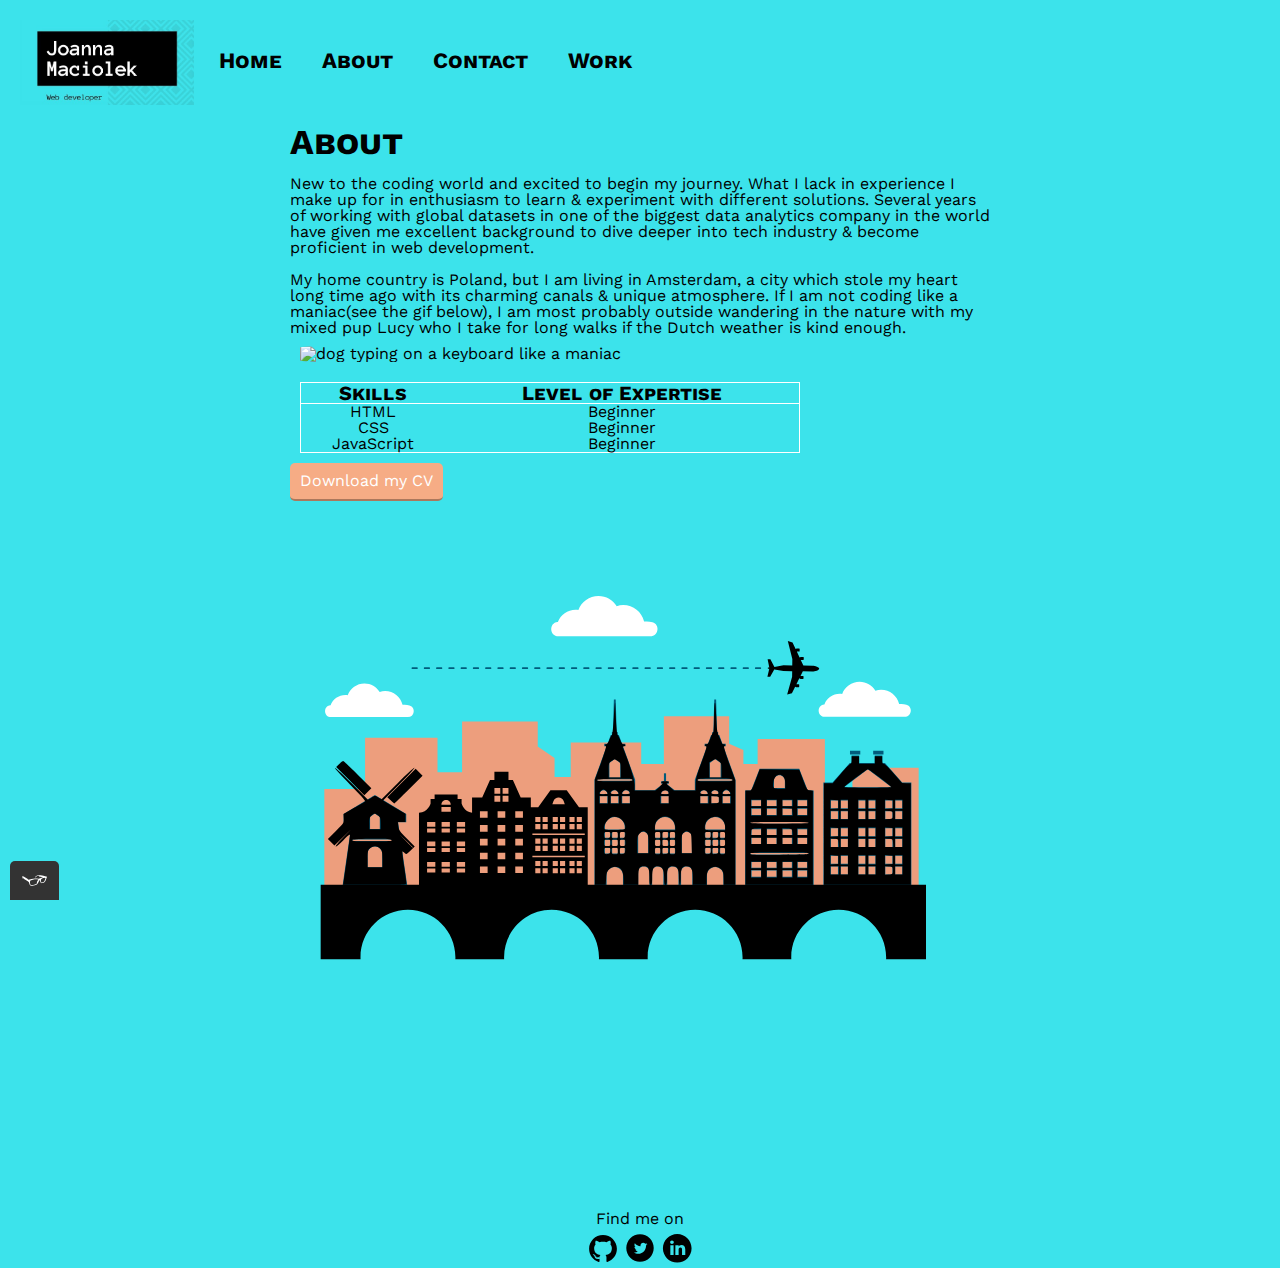
==== commit 8b6e5562: "added new text about me,updated the table" ====
--- a/about.html
+++ b/about.html
@@ -4,7 +4,7 @@
 <head>
   <meta charset="utf-8">
   <meta name="viewport" content="width=device-width, initial-scale=1">
-  <title>Joanna Maciolek - Portfolio</title>
+  <title>About Joanna Maciolek</title>
   <link rel="shortcut icon" href="http://www.iconj.com/ico/j/o/jou5jn3a6x.ico" type="image/x-icon" />
   <link rel="stylesheet" type="text/css" href="css/reset.css">
   <link href="https://fonts.googleapis.com/css?family=Work+Sans" rel="stylesheet">
@@ -26,9 +26,13 @@
     <div>
       <h1>About</h1><br>
       <p>
-        New to the coding world and excited to begin my journey.<br>
-        I am a huge animal lover and a proud dog owner of lovely mixed pup who I take for long walks in the nature if the Dutch weather is kind enough.<br>
-        When the world gets too hectic I like to relax with doing watercolor paintings and some yin yoga. </p>
+        New to the coding world and excited to begin my journey.
+        What I lack in experience I make up for in enthusiasm to learn & experiment with different solutions.
+        Several years of working with global datasets in one of the biggest data analytics company in the world have given me excellent background to dive deeper into tech industry & become proficient in web development.
+      <br>
+      <br>
+        My home country is Poland, but I am living in Amsterdam, a city which stole my heart long time ago with its charming canals & unique atmosphere. If I am not coding like a maniac(see the gif below), I am most probably outside wandering in the nature with my mixed pup Lucy who I take for long walks if the Dutch weather is kind enough.
+      </p>
       <img class="dog-gif" src="https://media.giphy.com/media/mCRJDo24UvJMA/giphy.gif" alt="dog typing on a keyboard like a maniac">
     </div>
     <div>
@@ -36,24 +40,20 @@
         <thead class="about__table__head">
           <tr>
             <td>Skills</td>
-            <td>Years of Experience</td>
             <td>Level of Expertise</td>
           </tr>
         </thead>
         <tbody>
           <tr>
-            <td>Microsoft Excel</td>
-            <td>3</td>
-            <td>Advanced</td>
+            <td>HTML</td>
+            <td>Beginner</td>
           </tr>
           <tr>
-            <td>Dog walker</td>
-            <td>10</td>
-            <td>Expert</td>
+            <td>CSS</td>
+            <td>Beginner</td>
           </tr>
           <tr>
-            <td>HTML & CSS</td>
-            <td>0,2</td>
+            <td>JavaScript</td>
             <td>Beginner</td>
           </tr>
         </tbody>
--- a/css/styles.production.css
+++ b/css/styles.production.css
@@ -20,116 +20,109 @@
   font-weight: 700;
 }
 
-/*span {
+span {
+  font-weight: bold;
+}
+
+a {
   color: #000;
-  font-size: 20px;
-  font-weight: 700;
-  font-family: 'Staatliches', cursive;
-}*/
-
-
-a {
-  color:#000;
   font-size: 16px;
-  text-decoration: none;
 }
 
 a:visited {
   /* visited link */
-  color:#fff;
-
+  color: #fff;
 }
 
 a:hover, a:focus {
   /* No underlining when hovering over a link */
- text-decoration: none;
+  text-decoration: none;
 }
 
 a:active {
   /* selected link */
-  color:#EEA280;
+  color: #EEA280;
 }
 
 a.navigation-list__item {
   font-variant: small-caps;
-  color:#000;
-  font-size:22px;
-  font-weight:700;
-  text-decoration: none;
-}
-
+  color: #000;
+  font-size: 22px;
+  font-weight: 700;
+  text-decoration: none;
+}
 
 a.button {
   /* overwrites browser defaults and resets the border */
   border: none;
-  display:inline-block;
+  display: inline-block;
   /* takes the font from the outer container */
   font-family: inherit;
   /* styles the button */
-  background-color:#F6AC85;
-  color:#fff;
+  background-color: #F6AC85;
+  color: #fff;
   text-decoration: none;
   /*adds spacing to the button; this will be discussed more in-depth later */
   padding: 10px;
   border-radius: 5px;
   /* width of the border, type, color */
   border-bottom: 2px solid rgba(0, 0, 0, 0.3);
-  -webkit-transition: background-color 0.5s ;
-  -o-transition: background-color 0.5s ;
-  transition: background-color 0.5s ;
-
-}
-
+  transition: background-color 0.5s;
+}
 
 .button2 {
   /* overwrites browser defaults and resets the border */
   border: none;
-  display:inline-block;
+  display: inline-block;
   /* takes the font from the outer container */
   font-family: inherit;
   /* styles the button */
-  background-color:#F6AC85;
-  color:#fff;
+  background-color: #F6AC85;
+  color: #fff;
   text-decoration: none;
   /*adds spacing to the button; this will be discussed more in-depth later */
   padding: 10px;
   border-radius: 5px;
   /* width of the border, type, color */
   border-bottom: 2px solid rgba(0, 0, 0, 0.3);
-  -webkit-transition: background-color 0.5s ;
-  -o-transition: background-color 0.5s ;
-  transition: background-color 0.5s ;
-
+  transition: background-color 0.5s;
 }
 
 .button:hover {
   /* lets the mouse appear as a hand when hovering over the button */
   cursor: pointer;
-  background-color:#000;
+  background-color: #000;
 }
 
 .button:focus {
   /* lets the mouse appear as a hand when hovering over the button */
   cursor: pointer;
-  background-color:#000;
+  background-color: #000;
 }
 
 .button2:hover {
   /* lets the mouse appear as a hand when hovering over the button */
   cursor: pointer;
-  background-color:#000;
+  background-color: #000;
 }
 
 .button2:focus {
   /* lets the mouse appear as a hand when hovering over the button */
   cursor: pointer;
-  background-color:#000;
+  background-color: #000;
 }
 
 .profile {
   max-width: 700px;
   margin: 0 auto;
   text-align: left;
+  position: relative;
+}
+
+.profile-text {
+  position: absolute;
+  margin-left: 55%;
+  margin-top: 5%;
 }
 
 .profile__portrait {
@@ -138,32 +131,38 @@
   border-radius: 50%;
   float: left;
   margin-right: 40px;
-  -webkit-box-shadow: 5px 5px 18px #000;
-          box-shadow: 5px 5px 18px #000;
+  box-shadow: 5px 5px 18px #000;
 }
 
 .profile__footer {
   clear: both;
-  margin: auto;
   text-align: center;
-  margin-top:20px
+  margin-top: 20px;
+  padding-top: 20px;
 }
 
 .about {
   max-width: 700px;
-  padding-left: 20px;
   text-align: left;
   margin: 0 auto;
 }
-.about__table{
-  text-align:center;
-  border:1px solid #fff;
-  width:500px;
-}
-.about__table__head{
-  text-align:center;
-  border:1px solid #fff;
-}
+
+.about__table {
+  text-align: center;
+  border: 1px solid #fff;
+  width: 500px;
+  margin: 10px 10px;
+}
+
+.about__table__head {
+  display: table-header-group;
+  vertical-align: middle;
+  border: 1px solid #fff;
+  font-variant: small-caps;
+  font-size: 20px;
+  font-weight: 700;
+}
+
 img.page-header__item {
   width: 30%;
   height: auto;
@@ -176,7 +175,7 @@
 }
 
 .navigation-list {
-  background-color:#3CE3EB;
+  background-color: #3CE3EB;
   color: #fff;
   list-style-type: none;
 }
@@ -188,262 +187,196 @@
   margin: 0 auto;
 }
 
-form#contact-form{
+form#contact-form {
   margin: 10px;
-  display: -webkit-box;
-  display: -ms-flexbox;
   display: flex;
-  -webkit-box-orient:vertical;
-  -webkit-box-direction:normal;
-      -ms-flex-direction:column;
-          flex-direction:column;
-}
-input#submit__button{
-  width:120px;
-  height:auto;
-  border-radius:5px;
-  margin:5px;
+  flex-direction: column;
+}
+
+input#submit__button {
+  width: 150px;
+  height: auto;
+  border-radius: 5px;
+  margin: 5px;
+  font-family: inherit;
+  font-size: 100%;
+  background-color: #F6AC85;
+  color: #fff;
+  text-decoration: none;
+  padding: 10px;
+  border-radius: 5px;
+  border-bottom: 2px solid rgba(0, 0, 0, 0.3);
 }
 
 * {
-  -webkit-box-sizing: border-box;
-          box-sizing: border-box;
-}
-
-.logo{
-height:85px;
-width:auto;
-}
+  box-sizing: border-box;
+}
+
+.logo {
+  height: 85px;
+  width: auto;
+}
+
 .page-header {
-  display:-webkit-box;
-  display:-ms-flexbox;
-  display:flex;
+  display: flex;
   width: 100%;
-  padding:20px;
-  -ms-flex-pack:distribute;
-      justify-content:space-around;
-	}
+  padding: 20px;
+  justify-content: space-around;
+}
 
 .navigation-list,
 .logo {
-    -webkit-box-flex: 0;
-        -ms-flex: 0 1 100px;
-            flex: 0 1 100px;
-  }
-.navigation-list{
-  -webkit-box-flex: 1;
-      -ms-flex-positive: 1;
-          flex-grow: 1;
+  flex: 0 1 100px;
+}
+
+.navigation-list {
+  flex-grow: 1;
   text-align: left;
   margin: 0 auto;
-
-}
+}
+
 .navigation-list__item {
   display: inline-block;
   margin-left: 15px;
-  margin-top:20px;
-  padding:10px;
+  margin-top: 20px;
+  padding: 10px;
   position: relative;
   z-index: 0;
   text-decoration: none;
 }
 
-.social-logos{
-  width:4%;
+.social-logos {
+  width: 32px;
+  height:auto;
   margin-top: 5px;
 }
 
-.work{
-  padding-left:20px;
-  padding-right:20px;
+.work {
+  padding-left: 20px;
+  padding-right: 20px;
 }
 
 .project-list {
-  display: -ms-grid;
   display: grid;
-  -ms-grid-columns: 1fr 20px 1fr 20px 1fr;
   grid-template-columns: 1fr 1fr 1fr;
-  grid-gap:20px;
+  grid-gap: 20px;
 }
 
 .project-list__item {
-  background-color: #A9A9A9;
-  padding:10px;
-  width:auto;
-}
+  background-color: #fff;
+  padding: 10px;
+  width: auto;
+}
+
 .project-list__item:last-child {
-  -ms-grid-column: 3;
-  grid-column: 3 / 3;
-  -ms-grid-row: 1;
-  -ms-grid-row-span: 2;
-  grid-row: 1 / 3;
-}
+background-color:#FFEBCD;
+}
+
 /*==========================
          ANIMATIONS
  =========================== */
- @-webkit-keyframes cloud-move1 {
-   from {
-     -webkit-transform: translate(0, 0px);
-             transform: translate(0, 0px);
-   }
-   to {
-     -webkit-transform: translate(100px, 0px);
-             transform: translate(100px, 0px);
-   }
- }
- @keyframes cloud-move1 {
-   from {
-     -webkit-transform: translate(0, 0px);
-             transform: translate(0, 0px);
-   }
-   to {
-     -webkit-transform: translate(100px, 0px);
-             transform: translate(100px, 0px);
-   }
- }
- .cloud1 {
-   -webkit-animation: 25s cloud-move1 infinite alternate linear;
-           animation: 25s cloud-move1 infinite alternate linear;
- }
-
- @-webkit-keyframes cloud-move-reverse {
-   from {
-     -webkit-transform: translate(0px, 0px);
-             transform: translate(0px, 0px);
-   }
-   to {
-     -webkit-transform: translate(-40px, 0px);
-             transform: translate(-40px, 0px);
-   }
- }
-
- @keyframes cloud-move-reverse {
-   from {
-     -webkit-transform: translate(0px, 0px);
-             transform: translate(0px, 0px);
-   }
-   to {
-     -webkit-transform: translate(-40px, 0px);
-             transform: translate(-40px, 0px);
-   }
- }
- .cloud2 {
-   -webkit-animation: 15s cloud-move-reverse infinite alternate linear;
-           animation: 15s cloud-move-reverse infinite alternate linear;
- }
-
-@-webkit-keyframes cloud-move3 {
+@keyframes cloud-move1 {
   from {
-    -webkit-transform: translate(0px, 0px);
-            transform: translate(0px, 0px);
-  }
+    transform: translate(0, 0px);
+  }
+
   to {
-    -webkit-transform: translate(75px, 0px);
-            transform: translate(75px, 0px);
-  }
+    transform: translate(100px, 0px);
+  }
+}
+
+.cloud1 {
+  animation: 25s cloud-move1 infinite alternate linear;
+}
+
+@keyframes cloud-move-reverse {
+  from {
+    transform: translate(0px, 0px);
+  }
+
+  to {
+    transform: translate(-40px, 0px);
+  }
+}
+
+.cloud2 {
+  animation: 15s cloud-move-reverse infinite alternate linear;
 }
 
 @keyframes cloud-move3 {
   from {
-    -webkit-transform: translate(0px, 0px);
-            transform: translate(0px, 0px);
-  }
+    transform: translate(0px, 0px);
+  }
+
   to {
-    -webkit-transform: translate(75px, 0px);
-            transform: translate(75px, 0px);
-  }
-}
+    transform: translate(75px, 0px);
+  }
+}
+
 .cloud3 {
-  -webkit-animation: 30s cloud-move3 infinite alternate linear;
-          animation: 30s cloud-move3 infinite alternate linear;
-}
-
-@-webkit-keyframes plane-move {
-  from {
-    -webkit-transform: translate(-300px, 0px);
-            transform: translate(-300px, 0px);
-  }
-  to {
-    -webkit-transform: translate(0px, 0px);
-            transform: translate(0px, 0px);
-  }
+  animation: 30s cloud-move3 infinite alternate linear;
 }
 
 @keyframes plane-move {
   from {
-    -webkit-transform: translate(-300px, 0px);
-            transform: translate(-300px, 0px);
-  }
+    transform: translate(-300px, 0px);
+  }
+
   to {
-    -webkit-transform: translate(0px, 0px);
-            transform: translate(0px, 0px);
-  }
-}
-.plane
-{
- -webkit-animation: 5s plane-move infinite normal ease-in;
-         animation: 5s plane-move infinite normal ease-in;
-}
-
-.navigation-list__item:before, .navigation-list__item:after
-{
+    transform: translate(0px, 0px);
+  }
+}
+
+.plane {
+  animation: 5s plane-move infinite normal ease-in;
+}
+
+.navigation-list__item:before, .navigation-list__item:after {
   position: absolute;
-    top: 22px;
-    left: 50%;
-    width: 50px;
-    height: 50px;
-    border: 4px solid #fff;
-    -webkit-transform: translateX(-50%) translateY(-50%) scale(0.8);
-        -ms-transform: translateX(-50%) translateY(-50%) scale(0.8);
-            transform: translateX(-50%) translateY(-50%) scale(0.8);
-    border-radius: 50%;
-    background: transparent;
-    content: "";
-    opacity: 0;
-    -webkit-transition: all 0.3s;
-    -o-transition: all 0.3s;
-    transition: all 0.3s;
-    z-index: -1;
-    }
-
-.navigation-list__item:after
-{
+  top: 22px;
+  left: 50%;
+  width: 50px;
+  height: 50px;
+  border: 4px solid #fff;
+  transform: translateX(-50%) translateY(-50%) scale(0.8);
+  border-radius: 50%;
+  background: transparent;
+  content: "";
+  opacity: 0;
+  transition: all 0.3s;
+  z-index: -1;
+}
+
+.navigation-list__item:after {
   border-width: 2px;
-  -webkit-transition: all 0.4s;
-  -o-transition: all 0.4s;
   transition: all 0.4s;
 }
 
-.navigation-list__item :hover:before
-{
+.navigation-list__item :hover:before {
   opacity: 0.7;
-  -webkit-transform: translateX(-50%) translateY(-50%) scale(1);
-      -ms-transform: translateX(-50%) translateY(-50%) scale(1);
-          transform: translateX(-50%) translateY(-50%) scale(1);
-}
-
-.navigation-list__item:hover:after
-{
+  transform: translateX(-50%) translateY(-50%) scale(1);
+}
+
+.navigation-list__item:hover:after {
   opacity: 0.7;
-  -webkit-transform: translateX(-50%) translateY(-50%) scale(1.4);
-      -ms-transform: translateX(-50%) translateY(-50%) scale(1.4);
-          transform: translateX(-50%) translateY(-50%) scale(1.4);
-}
+  transform: translateX(-50%) translateY(-50%) scale(1.4);
+}
+
 /*==========================
       MEDIA QUERIES
  =========================== */
-
 @media all and (max-width: 500px) {
-    .project-list{
-        -ms-grid-columns: 1fr;
-        grid-template-columns: 1fr;
-        grid-gap: 10px;
-    }
-    .project-list__item:last-child {
-        grid-column: auto / auto;
-        grid-row: auto / auto;
-    }
-    h1 {
-        font-size: 24px;
-    }
-}
+  .project-list {
+    grid-template-columns: 1fr;
+    grid-gap: 10px;
+  }
+
+  .project-list__item:last-child {
+    grid-column: auto / auto;
+    grid-row: auto / auto;
+  }
+
+  h1 {
+    font-size: 24px;
+  }
+}
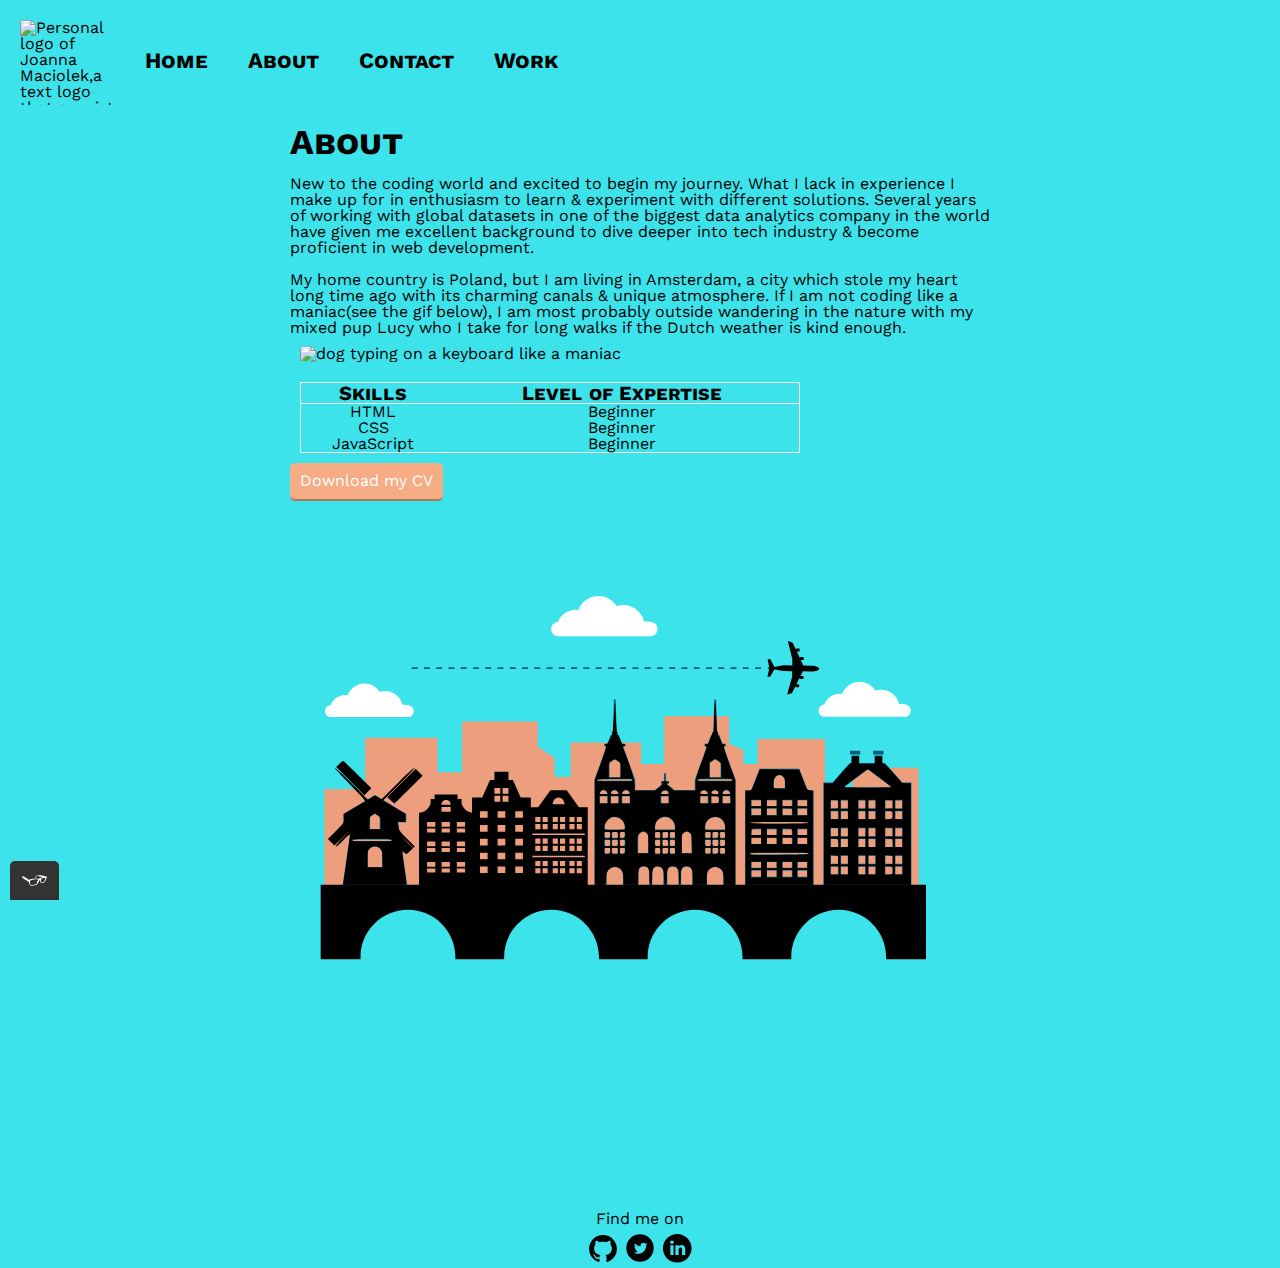
==== commit 03b00810: "small amendments after running code linters, renamed pictures,removed 'role' from navigation links ," ====
--- a/about.html
+++ b/about.html
@@ -14,12 +14,12 @@
 
 <body>
   <header class="page-header">
-      <img class="logo" src="img/Joanna Maciolek_logo.jpg" alt="Personal logo of Joanna Maciolek,a text logo that consist of my name in white letter on a black background" >
-      <nav role="menubar" class="navigation-list">
-          <a href="index.html" role="menuitem" class="navigation-list__item">Home</a>
-          <a href="about.html" role="menuitem" class="navigation-list__item">About</a>
-          <a href="contact.html" role="menuitem" class="navigation-list__item">Contact</a>
-          <a href="work.html" role="menuitem" class="navigation-list__item">Work</a>
+      <img class="logo" src="img/Joanna-Maciolek_logo.jpg" alt="Personal logo of Joanna Maciolek,a text logo that consist of my name in white letter on a black background" >
+      <nav role="navigation" class="navigation-list">
+          <a href="index.html" class="navigation-list__item">Home</a>
+          <a href="about.html" class="navigation-list__item">About</a>
+          <a href="contact.html" class="navigation-list__item">Contact</a>
+          <a href="work.html" class="navigation-list__item">Work</a>
       </nav>
   </header>
   <div class="about">
@@ -60,7 +60,8 @@
       </table>
     </div>
 
-    <a href="files/CV J.Maciolek.pdf" target ="_blank" class="button2" target=download>Download my CV</a>
+    <a href="files/CV J.Maciolek.pdf" target ="_blank" class="button2" download>Download my CV</a>
+
     <?xml version="1.0" encoding="UTF-8" standalone="no"?>
 <!-- Created with Inkscape (http://www.inkscape.org/) -->
 
@@ -420,9 +421,9 @@
   </div>
   <footer class="profile__footer">
     <p>Find me on</p>
-    <a href="#"> <img class="social-logos"src="img/Github.svg" alt="Github"></a>
-    <a href="#"> <img class="social-logos"src="img/twitter.svg" alt="Twitter"></a>
-    <a href="https://www.linkedin.com/in/joanna-maciolek-b936453/" target="_blank"> <img class="social-logos"src="img/linkedin.svg" alt="LinkedIn"></a>
+    <a href="#"> <img class="social-logos" src="img/Github.svg" alt="Github"></a>
+    <a href="#"> <img class="social-logos" src="img/twitter.svg" alt="Twitter"></a>
+    <a href="https://www.linkedin.com/in/joanna-maciolek-b936453/" target="_blank"> <img class="social-logos" src="img/linkedin.svg" alt="LinkedIn"></a>
   </footer>
   <script src="js/tota11y.min.js"></script>
 </body>
--- a/css/styles.production.css
+++ b/css/styles.production.css
@@ -1,5 +1,5 @@
 body {
-  background-color: #3CE3EB;
+  background-color: #3ce3eb;
   font-family: 'Work Sans', sans-serif;
   font-weight: 400;
 }
@@ -34,14 +34,15 @@
   color: #fff;
 }
 
-a:hover, a:focus {
+a:hover,
+a:focus {
   /* No underlining when hovering over a link */
   text-decoration: none;
 }
 
 a:active {
   /* selected link */
-  color: #EEA280;
+  color: #eea280;
 }
 
 a.navigation-list__item {
@@ -56,15 +57,19 @@
   /* overwrites browser defaults and resets the border */
   border: none;
   display: inline-block;
+
   /* takes the font from the outer container */
   font-family: inherit;
+
   /* styles the button */
-  background-color: #F6AC85;
-  color: #fff;
-  text-decoration: none;
-  /*adds spacing to the button; this will be discussed more in-depth later */
+  background-color: #f6ac85;
+  color: #fff;
+  text-decoration: none;
+
+  /* adds spacing to the button; this will be discussed more in-depth later */
   padding: 10px;
   border-radius: 5px;
+
   /* width of the border, type, color */
   border-bottom: 2px solid rgba(0, 0, 0, 0.3);
   transition: background-color 0.5s;
@@ -74,15 +79,19 @@
   /* overwrites browser defaults and resets the border */
   border: none;
   display: inline-block;
+
   /* takes the font from the outer container */
   font-family: inherit;
+
   /* styles the button */
-  background-color: #F6AC85;
-  color: #fff;
-  text-decoration: none;
-  /*adds spacing to the button; this will be discussed more in-depth later */
+  background-color: #f6ac85;
+  color: #fff;
+  text-decoration: none;
+
+  /* adds spacing to the button; this will be discussed more in-depth later */
   padding: 10px;
   border-radius: 5px;
+
   /* width of the border, type, color */
   border-bottom: 2px solid rgba(0, 0, 0, 0.3);
   transition: background-color 0.5s;
@@ -151,7 +160,7 @@
   text-align: center;
   border: 1px solid #fff;
   width: 500px;
-  margin: 10px 10px;
+  margin: 10px;
 }
 
 .about__table__head {
@@ -175,7 +184,7 @@
 }
 
 .navigation-list {
-  background-color: #3CE3EB;
+  background-color: #3ce3eb;
   color: #fff;
   list-style-type: none;
 }
@@ -200,11 +209,10 @@
   margin: 5px;
   font-family: inherit;
   font-size: 100%;
-  background-color: #F6AC85;
-  color: #fff;
-  text-decoration: none;
-  padding: 10px;
-  border-radius: 5px;
+  background-color: #f6ac85;
+  color: #fff;
+  text-decoration: none;
+  padding: 10px;
   border-bottom: 2px solid rgba(0, 0, 0, 0.3);
 }
 
@@ -247,7 +255,7 @@
 
 .social-logos {
   width: 32px;
-  height:auto;
+  height: auto;
   margin-top: 5px;
 }
 
@@ -269,19 +277,19 @@
 }
 
 .project-list__item:last-child {
-background-color:#FFEBCD;
-}
-
-/*==========================
+  background-color: #ffebcd;
+}
+
+/* ==========================
          ANIMATIONS
  =========================== */
 @keyframes cloud-move1 {
   from {
-    transform: translate(0, 0px);
+    transform: translate(0, 0);
   }
 
   to {
-    transform: translate(100px, 0px);
+    transform: translate(100px, 0);
   }
 }
 
@@ -291,11 +299,11 @@
 
 @keyframes cloud-move-reverse {
   from {
-    transform: translate(0px, 0px);
+    transform: translate(0, 0);
   }
 
   to {
-    transform: translate(-40px, 0px);
+    transform: translate(-40px, 0);
   }
 }
 
@@ -305,11 +313,11 @@
 
 @keyframes cloud-move3 {
   from {
-    transform: translate(0px, 0px);
+    transform: translate(0, 0);
   }
 
   to {
-    transform: translate(75px, 0px);
+    transform: translate(75px, 0);
   }
 }
 
@@ -319,11 +327,11 @@
 
 @keyframes plane-move {
   from {
-    transform: translate(-300px, 0px);
+    transform: translate(-300px, 0);
   }
 
   to {
-    transform: translate(0px, 0px);
+    transform: translate(0, 0);
   }
 }
 
@@ -331,7 +339,8 @@
   animation: 5s plane-move infinite normal ease-in;
 }
 
-.navigation-list__item:before, .navigation-list__item:after {
+.navigation-list__item::before,
+.navigation-list__item::after {
   position: absolute;
   top: 22px;
   left: 50%;
@@ -347,22 +356,22 @@
   z-index: -1;
 }
 
-.navigation-list__item:after {
+.navigation-list__item::after {
   border-width: 2px;
   transition: all 0.4s;
 }
 
-.navigation-list__item :hover:before {
+.navigation-list__item :hover::before {
   opacity: 0.7;
   transform: translateX(-50%) translateY(-50%) scale(1);
 }
 
-.navigation-list__item:hover:after {
+.navigation-list__item:hover::after {
   opacity: 0.7;
   transform: translateX(-50%) translateY(-50%) scale(1.4);
 }
 
-/*==========================
+/* ==========================
       MEDIA QUERIES
  =========================== */
 @media all and (max-width: 500px) {
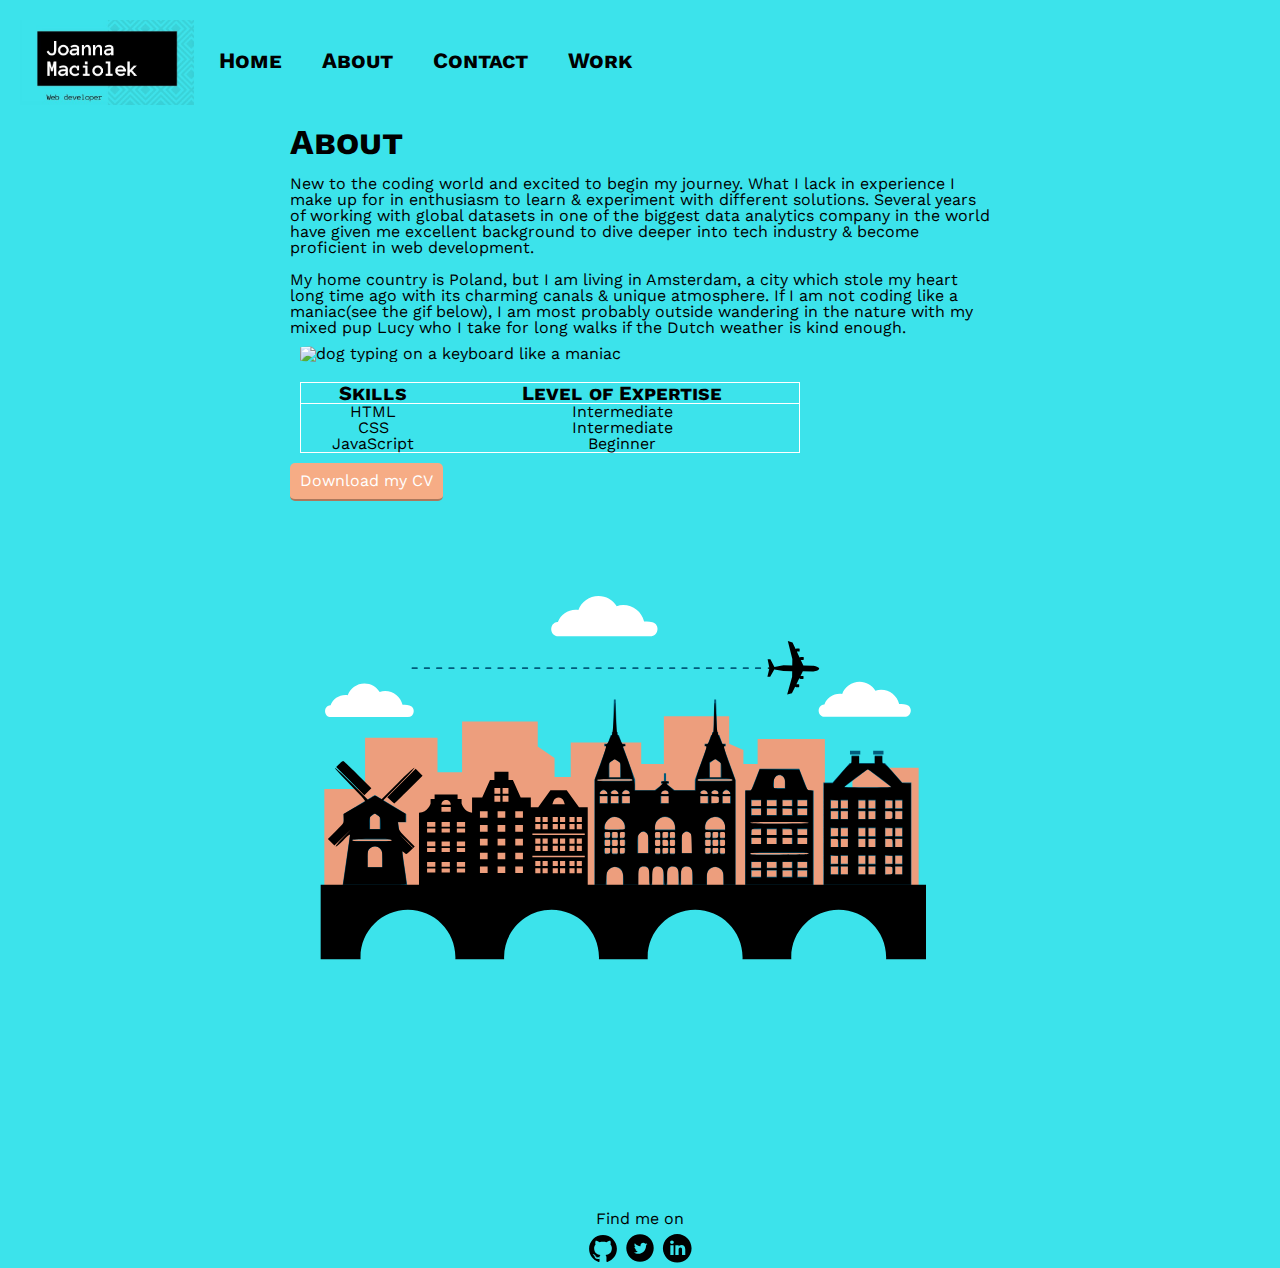
==== commit 7dcd6f74: "fixed errors in svg identified by code linters changed the text in the table in level of expertise c" ====
--- a/about.html
+++ b/about.html
@@ -46,11 +46,11 @@
         <tbody>
           <tr>
             <td>HTML</td>
-            <td>Beginner</td>
+            <td>Intermediate</td>
           </tr>
           <tr>
             <td>CSS</td>
-            <td>Beginner</td>
+            <td>Intermediate</td>
           </tr>
           <tr>
             <td>JavaScript</td>
@@ -62,7 +62,7 @@
 
     <a href="files/CV J.Maciolek.pdf" target ="_blank" class="button2" download>Download my CV</a>
 
-    <?xml version="1.0" encoding="UTF-8" standalone="no"?>
+    <xml version="1.0" encoding="UTF-8" standalone="no">
 <!-- Created with Inkscape (http://www.inkscape.org/) -->
 
 <svg
@@ -78,23 +78,23 @@
    xml:space="preserve"
    width="666.66669"
    height="666.66669"
-   viewBox="0 0 666.66669 666.66669"
+   viewbox="0 0 666.66669 666.66669"
    sodipodi:docname="amsterdam.svg"
    inkscape:version="0.92.4 (5da689c313, 2019-01-14)"><metadata
-     id="metadata1293"><rdf:RDF><cc:Work
+     id="metadata1293"><rdf:rdf><cc:work
          rdf:about=""><dc:format>image/svg+xml</dc:format><dc:type
-           rdf:resource="http://purl.org/dc/dcmitype/StillImage" /><dc:title /></cc:Work></rdf:RDF></metadata><defs
-     id="defs1291"><clipPath
-       clipPathUnits="userSpaceOnUse"
+           rdf:resource="http://purl.org/dc/dcmitype/StillImage" /><dc:title /></cc:work></rdf:rdf></metadata><defs
+     id="defs1291"><clippath
+       clippathunits="userSpaceOnUse"
        id="clipPath1341"><path
          d="M 0,500 H 500 V 0 H 0 Z"
          id="path1339"
-         inkscape:connector-curvature="0" /></clipPath><clipPath
-       clipPathUnits="userSpaceOnUse"
+         inkscape:connector-curvature="0" /></clippath><clippath
+       clippathunits="userSpaceOnUse"
        id="clipPath1513"><path
          d="M 0,500 H 500 V 0 H 0 Z"
          id="path1511"
-         inkscape:connector-curvature="0" /></clipPath></defs><sodipodi:namedview
+         inkscape:connector-curvature="0" /></clippath></defs><sodipodi:namedview
      pagecolor="#ffffff"
      bordercolor="#666666"
      borderopacity="1"
@@ -418,6 +418,7 @@
        id="path2292"
        inkscape:connector-curvature="0"
        transform="matrix(0.75000002,0,0,-0.75000002,0,500.00002)" /></g></svg>
+     </xml>
   </div>
   <footer class="profile__footer">
     <p>Find me on</p>
@@ -425,7 +426,6 @@
     <a href="#"> <img class="social-logos" src="img/twitter.svg" alt="Twitter"></a>
     <a href="https://www.linkedin.com/in/joanna-maciolek-b936453/" target="_blank"> <img class="social-logos" src="img/linkedin.svg" alt="LinkedIn"></a>
   </footer>
-  <script src="js/tota11y.min.js"></script>
 </body>
 
 </html>
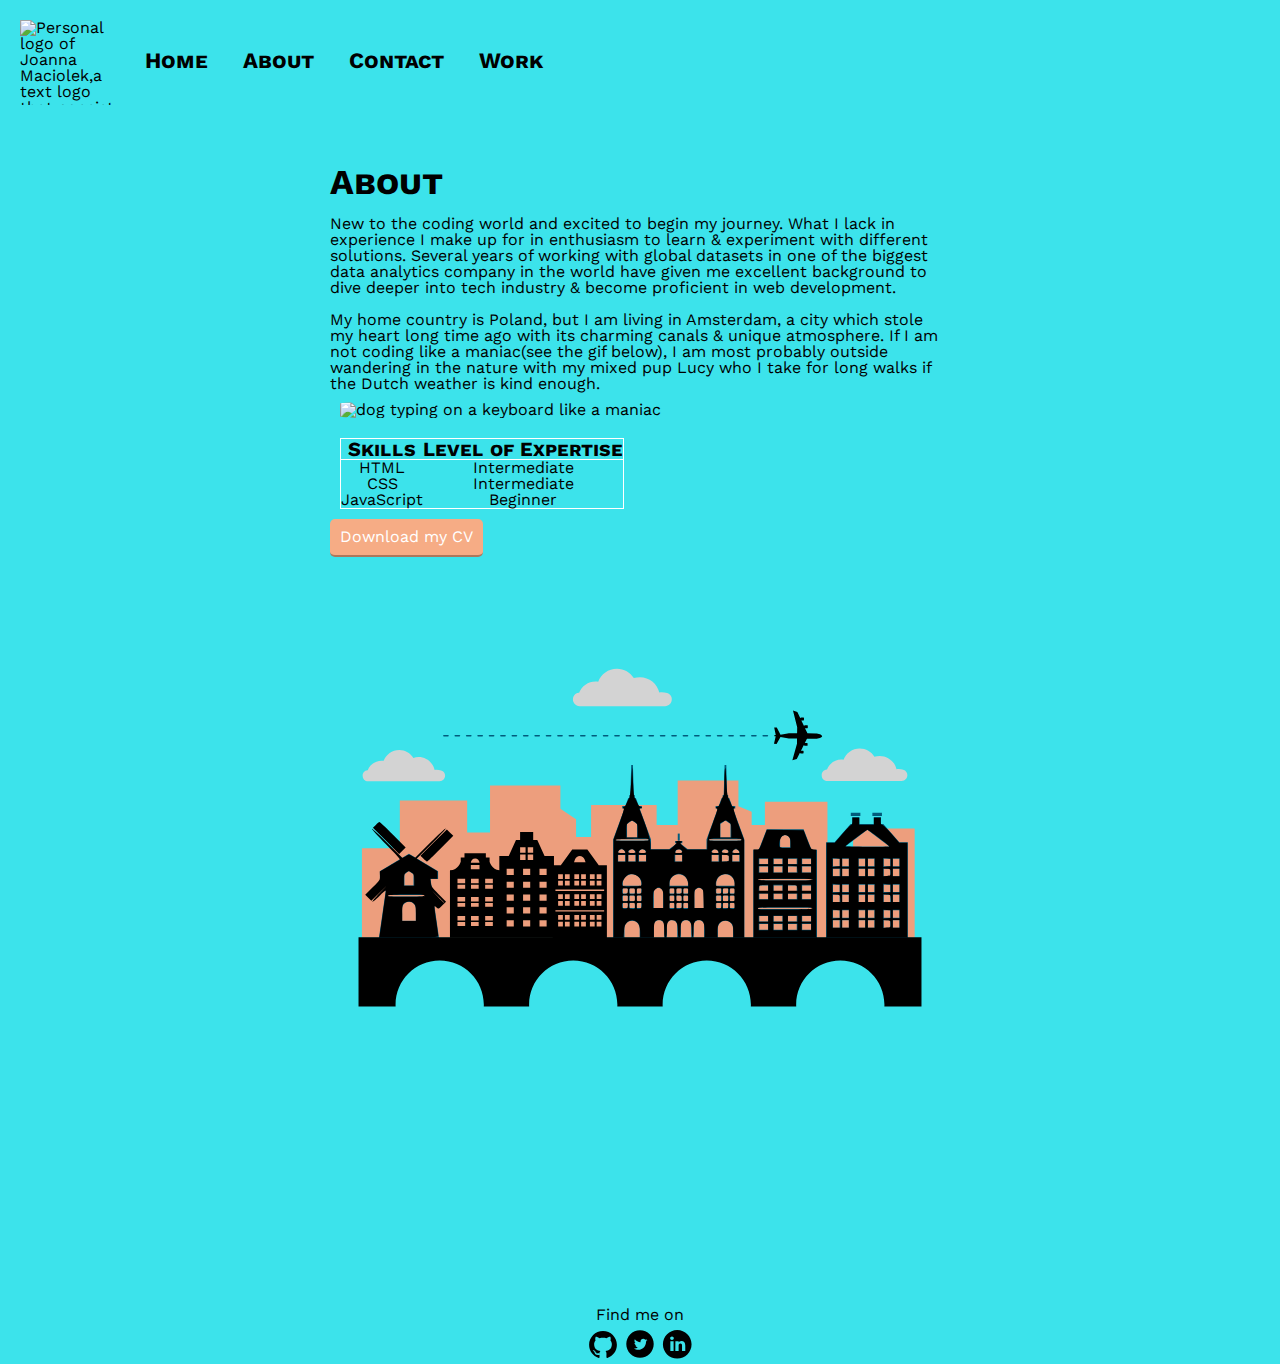
==== commit a12790bb: "changed colors of the clouds in animation , loaded new logo" ====
--- a/about.html
+++ b/about.html
@@ -14,7 +14,7 @@
 
 <body>
   <header class="page-header">
-      <img class="logo" src="img/Joanna-Maciolek_logo.jpg" alt="Personal logo of Joanna Maciolek,a text logo that consist of my name in white letter on a black background" >
+      <img class="logo" src="img/Joanna-Maciolek_logo1.png" alt="Personal logo of Joanna Maciolek,a text logo that consist of my name in white letter on a black background" >
       <nav role="navigation" class="navigation-list">
           <a href="index.html" class="navigation-list__item">Home</a>
           <a href="about.html" class="navigation-list__item">About</a>
@@ -183,19 +183,19 @@
            id="g1371"
            transform="translate(88.3296,337.9355)"><path class="cloud1"
              d="m 0,0 c 5.164,0 6.259,7.387 1.287,8.778 -1.156,0.323 -2.374,0.495 -3.633,0.495 -0.538,0 -1.066,-0.04 -1.587,-0.101 -1.406,5.915 -6.71,10.32 -13.055,10.32 -1.423,0 -2.792,-0.225 -4.079,-0.635 -2.371,3.813 -6.585,6.359 -11.405,6.359 -5.77,0 -10.675,-3.644 -12.579,-8.75 -0.565,0.083 -1.138,0.139 -1.726,0.139 -5.074,0 -9.394,-3.182 -11.102,-7.655 C -57.934,8.945 -57.988,8.94 -58.042,8.935 -63.649,8.393 -63.15,0 -57.516,0 Z"
-             style="fill:#ffffff;fill-opacity:1;fill-rule:nonzero;stroke:none"
+             style="fill:lightgrey;fill-opacity:1;fill-rule:nonzero;stroke:none"
              id="path1373"
              inkscape:connector-curvature="0" /></g><g
            id="g1375"
            transform="translate(270.292,398.5435)"><path class="cloud3"
              d="m 0,0 c 6.189,0 7.503,8.856 1.542,10.523 -1.385,0.387 -2.846,0.595 -4.355,0.595 -0.645,0 -1.277,-0.049 -1.902,-0.122 -1.685,7.091 -8.045,12.372 -15.652,12.372 -1.705,0 -3.347,-0.27 -4.889,-0.761 -2.843,4.57 -7.895,7.623 -13.673,7.623 -6.917,0 -12.798,-4.368 -15.08,-10.49 -0.678,0.099 -1.365,0.167 -2.07,0.167 -6.083,0 -11.261,-3.815 -13.31,-9.178 -0.065,-0.005 -0.129,-0.011 -0.194,-0.018 C -76.306,10.062 -75.707,0 -68.953,0 Z"
-             style="fill:#ffffff;fill-opacity:1;fill-rule:nonzero;stroke:none"
+             style="fill:lightgrey;fill-opacity:1;fill-rule:nonzero;stroke:none"
              id="path1377"
              inkscape:connector-curvature="0" /></g><g
            id="g1379"
            transform="translate(460.9551,338.1514)"><path class="cloud2"
              d="m 0,0 c 5.365,0 6.504,7.677 1.337,9.122 -1.2,0.336 -2.467,0.515 -3.775,0.515 -0.559,0 -1.107,-0.042 -1.649,-0.105 -1.461,6.146 -6.974,10.724 -13.567,10.724 -1.479,0 -2.902,-0.234 -4.239,-0.66 -2.463,3.962 -6.842,6.608 -11.851,6.608 -5.995,0 -11.094,-3.787 -13.071,-9.093 -0.588,0.086 -1.184,0.145 -1.795,0.145 -5.273,0 -9.761,-3.307 -11.537,-7.956 C -60.203,9.295 -60.26,9.291 -60.315,9.285 -66.143,8.722 -65.624,0 -59.77,0 Z"
-             style="fill:#ffffff;fill-opacity:1;fill-rule:nonzero;stroke:none"
+             style="fill:lightgrey;fill-opacity:1;fill-rule:nonzero;stroke:none"
              id="path1381"
              inkscape:connector-curvature="0" /></g><g
            id="g1383"
--- a/css/styles.production.css
+++ b/css/styles.production.css
@@ -126,12 +126,7 @@
   margin: 0 auto;
   text-align: left;
   position: relative;
-}
-
-.profile-text {
-  position: absolute;
-  margin-left: 55%;
-  margin-top: 5%;
+  padding: 40px;
 }
 
 .profile__portrait {
@@ -141,6 +136,7 @@
   float: left;
   margin-right: 40px;
   box-shadow: 5px 5px 18px #000;
+  margin-bottom: 5%;
 }
 
 .profile__footer {
@@ -154,12 +150,13 @@
   max-width: 700px;
   text-align: left;
   margin: 0 auto;
+  padding: 40px;
 }
 
 .about__table {
   text-align: center;
   border: 1px solid #fff;
-  width: 500px;
+  max-width: 500px;
   margin: 10px;
 }
 
@@ -183,10 +180,8 @@
   margin: 10px;
 }
 
-.navigation-list {
-  background-color: #3ce3eb;
-  color: #fff;
-  list-style-type: none;
+#svg1287 {
+  max-width: 100%;
 }
 
 .contact {
@@ -229,7 +224,6 @@
   display: flex;
   width: 100%;
   padding: 20px;
-  justify-content: space-around;
 }
 
 .navigation-list,
@@ -238,9 +232,12 @@
 }
 
 .navigation-list {
-  flex-grow: 1;
+  display: flex;
   text-align: left;
-  margin: 0 auto;
+  margin-right: auto;
+  background-color: #3ce3eb;
+  color: #fff;
+  list-style-type: none;
 }
 
 .navigation-list__item {
@@ -374,7 +371,7 @@
 /* ==========================
       MEDIA QUERIES
  =========================== */
-@media all and (max-width: 500px) {
+@media all and (max-width: 600px) {
   .project-list {
     grid-template-columns: 1fr;
     grid-gap: 10px;
@@ -388,4 +385,14 @@
   h1 {
     font-size: 24px;
   }
-}
+
+  .navigation-list {
+    flex-direction: column;
+    margin-left: auto;
+  }
+
+  .navigation-list__item {
+    margin-top: 0;
+    padding: 3px;
+  }
+}
